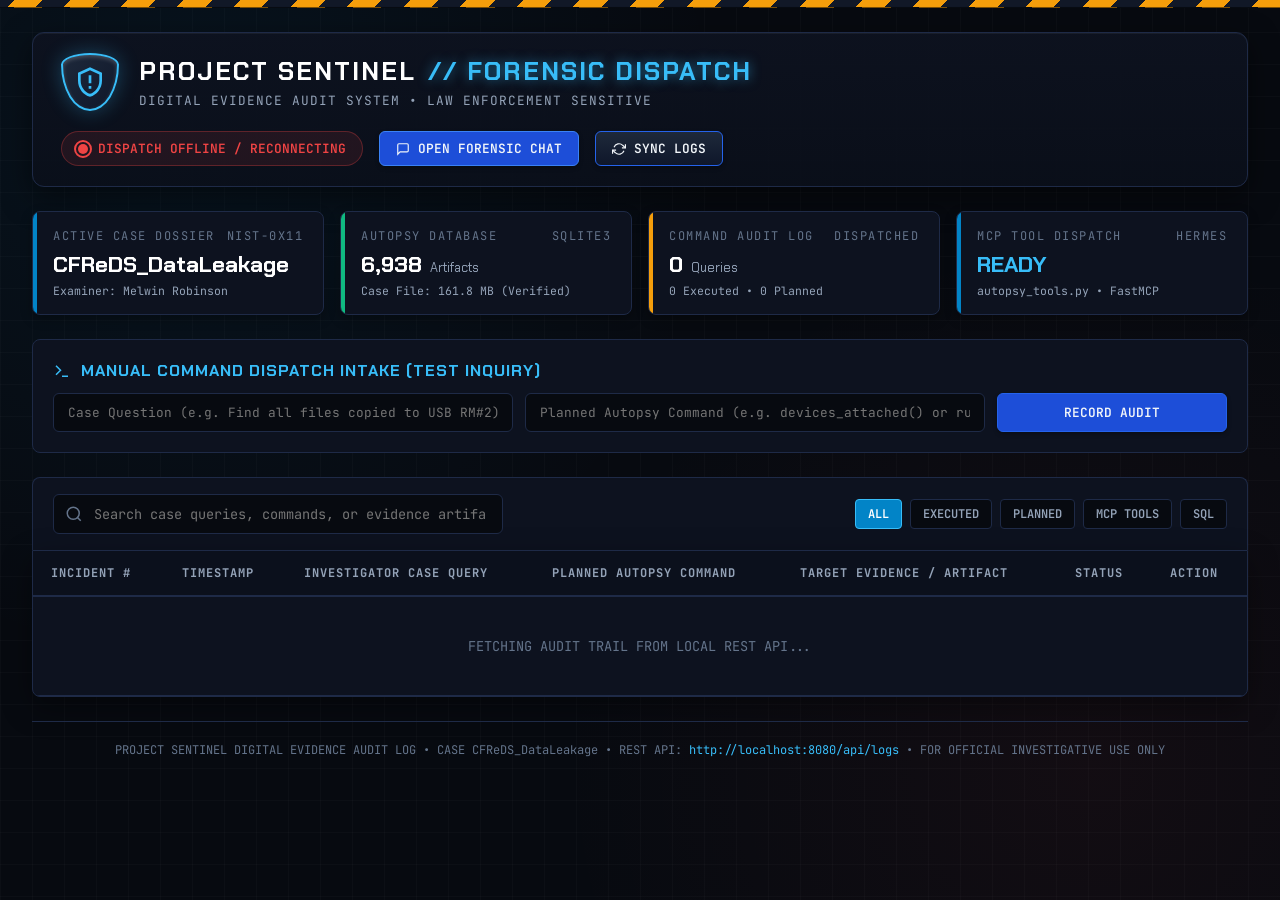
==== index.html @ d7992e3d "feat(ui): add threaded dispatch server with police audit dashboard and chat interface" ====
<!DOCTYPE html>
<html lang="en">
<head>
  <meta charset="UTF-8" />
  <meta name="viewport" content="width=device-width, initial-scale=1.0" />
  <title>PROJECT SENTINEL // POLICE FORENSIC AUDIT DISPATCH</title>
  <link rel="preconnect" href="https://fonts.googleapis.com">
  <link rel="preconnect" href="https://fonts.gstatic.com" crossorigin>
  <link href="https://fonts.googleapis.com/css2?family=Chakra+Petch:ital,wght@0,400;0,600;0,700;1,700&family=JetBrains+Mono:ital,wght@0,300;0,400;0,600;0,700;1,400&family=Inter:wght@300;400;500;600;700&display=swap" rel="stylesheet">
  <style>
    :root {
      --bg-dark: #070a10;
      --bg-panel: #0d121f;
      --bg-card: #12192b;
      --bg-card-hover: #19233c;
      --border-color: #1e2a47;
      --border-accent: #2563eb;
      --police-blue: #0284c7;
      --police-blue-light: #38bdf8;
      --caution-amber: #f59e0b;
      --caution-gold: #fbbf24;
      --alert-red: #ef4444;
      --evidence-green: #10b981;
      --text-main: #f1f5f9;
      --text-muted: #94a3b8;
      --text-dim: #64748b;
      --font-mono: 'JetBrains Mono', monospace;
      --font-heading: 'Chakra Petch', sans-serif;
      --font-body: 'Inter', sans-serif;
    }

    * {
      box-sizing: border-box;
      margin: 0;
      padding: 0;
    }

    body {
      background-color: var(--bg-dark);
      color: var(--text-main);
      font-family: var(--font-body);
      min-height: 100vh;
      overflow-x: hidden;
      background-image: 
        radial-gradient(circle at 15% 15%, rgba(2, 132, 199, 0.08) 0%, transparent 40%),
        radial-gradient(circle at 85% 85%, rgba(239, 68, 68, 0.05) 0%, transparent 40%),
        linear-gradient(rgba(255, 255, 255, 0.02) 1px, transparent 1px),
        linear-gradient(90deg, rgba(255, 255, 255, 0.02) 1px, transparent 1px);
      background-size: 100% 100%, 100% 100%, 32px 32px, 32px 32px;
    }

    /* Caution Tape Banner */
    .police-tape {
      background: repeating-linear-gradient(
        -45deg,
        #f59e0b,
        #f59e0b 20px,
        #111827 20px,
        #111827 40px
      );
      height: 8px;
      width: 100%;
      border-bottom: 1px solid rgba(0,0,0,0.5);
    }

    .container {
      max-width: 1600px;
      margin: 0 auto;
      padding: 24px 32px;
    }

    /* Top Police Header */
    header {
      background: linear-gradient(180deg, rgba(13, 18, 31, 0.95) 0%, rgba(10, 15, 26, 0.9) 100%);
      border: 1px solid var(--border-color);
      border-radius: 12px;
      padding: 20px 28px;
      margin-bottom: 24px;
      position: relative;
      box-shadow: 0 10px 30px rgba(0,0,0,0.5), inset 0 1px 0 rgba(255,255,255,0.05);
      display: flex;
      justify-content: space-between;
      align-items: center;
      flex-wrap: wrap;
      gap: 20px;
    }

    .badge-mark {
      display: flex;
      align-items: center;
      gap: 20px;
    }

    .shield-icon {
      width: 58px;
      height: 58px;
      background: linear-gradient(135deg, #1e293b, #0f172a);
      border: 2px solid var(--police-blue-light);
      border-radius: 50% 50% 50% 50% / 20% 20% 80% 80%;
      display: flex;
      align-items: center;
      justify-content: center;
      box-shadow: 0 0 20px rgba(56, 189, 248, 0.3), inset 0 2px 4px rgba(255,255,255,0.2);
    }

    .shield-icon svg {
      width: 32px;
      height: 32px;
      fill: var(--police-blue-light);
    }

    .department-info h1 {
      font-family: var(--font-heading);
      font-size: 1.6rem;
      font-weight: 700;
      letter-spacing: 2px;
      color: #fff;
      display: flex;
      align-items: center;
      gap: 12px;
    }

    .department-info h1 span.highlight {
      color: var(--police-blue-light);
      text-shadow: 0 0 12px rgba(56, 189, 248, 0.6);
    }

    .department-info p {
      font-family: var(--font-mono);
      font-size: 0.8rem;
      color: var(--text-muted);
      letter-spacing: 1px;
      margin-top: 4px;
    }

    .header-telemetry {
      display: flex;
      align-items: center;
      gap: 16px;
    }

    .live-status-pill {
      display: flex;
      align-items: center;
      gap: 10px;
      padding: 8px 16px;
      border-radius: 9999px;
      font-family: var(--font-mono);
      font-size: 0.8rem;
      font-weight: 600;
      background: rgba(16, 185, 129, 0.1);
      border: 1px solid rgba(16, 185, 129, 0.3);
      color: var(--evidence-green);
    }

    .live-status-pill.offline {
      background: rgba(239, 68, 68, 0.1);
      border-color: rgba(239, 68, 68, 0.3);
      color: var(--alert-red);
    }

    .radar-pulse {
      width: 10px;
      height: 10px;
      background-color: var(--evidence-green);
      border-radius: 50%;
      position: relative;
    }

    .radar-pulse::after {
      content: '';
      position: absolute;
      top: -4px;
      left: -4px;
      right: -4px;
      bottom: -4px;
      border-radius: 50%;
      border: 2px solid var(--evidence-green);
      animation: pulse-ring 1.8s cubic-bezier(0.215, 0.61, 0.355, 1) infinite;
    }

    .live-status-pill.offline .radar-pulse {
      background-color: var(--alert-red);
    }
    .live-status-pill.offline .radar-pulse::after {
      border-color: var(--alert-red);
    }

    @keyframes pulse-ring {
      0% { transform: scale(0.6); opacity: 1; }
      100% { transform: scale(2.2); opacity: 0; }
    }

    .btn-action {
      background: linear-gradient(180deg, #1e293b, #0f172a);
      border: 1px solid var(--border-accent);
      color: var(--text-main);
      padding: 8px 16px;
      border-radius: 6px;
      font-family: var(--font-mono);
      font-size: 0.8rem;
      font-weight: 600;
      cursor: pointer;
      display: inline-flex;
      align-items: center;
      gap: 8px;
      transition: all 0.2s ease;
      box-shadow: 0 2px 4px rgba(0,0,0,0.3);
    }

    .btn-action:hover {
      background: #1d4ed8;
      border-color: #3b82f6;
      color: #fff;
      box-shadow: 0 0 15px rgba(37, 99, 235, 0.5);
      transform: translateY(-1px);
    }

    /* Case Dossier HUD Cards */
    .dossier-grid {
      display: grid;
      grid-template-columns: repeat(auto-fit, minmax(240px, 1fr));
      gap: 16px;
      margin-bottom: 24px;
    }

    .dossier-card {
      background: var(--bg-panel);
      border: 1px solid var(--border-color);
      border-radius: 8px;
      padding: 16px 20px;
      position: relative;
      overflow: hidden;
      box-shadow: 0 4px 12px rgba(0,0,0,0.3);
      transition: border-color 0.2s;
    }

    .dossier-card:hover {
      border-color: var(--police-blue);
    }

    .dossier-card::before {
      content: '';
      position: absolute;
      top: 0;
      left: 0;
      width: 4px;
      height: 100%;
      background: var(--police-blue);
    }

    .dossier-card.warning::before {
      background: var(--caution-amber);
    }

    .dossier-card.success::before {
      background: var(--evidence-green);
    }

    .dossier-card.danger::before {
      background: var(--alert-red);
    }

    .card-label {
      font-family: var(--font-mono);
      font-size: 0.75rem;
      text-transform: uppercase;
      color: var(--text-dim);
      letter-spacing: 1.5px;
      margin-bottom: 6px;
      display: flex;
      justify-content: space-between;
    }

    .card-value {
      font-family: var(--font-heading);
      font-size: 1.4rem;
      font-weight: 700;
      color: #fff;
      display: flex;
      align-items: baseline;
      gap: 8px;
    }

    .card-subtext {
      font-family: var(--font-mono);
      font-size: 0.72rem;
      color: var(--text-muted);
      margin-top: 4px;
    }

    /* Table Toolbar */
    .table-controls {
      background: var(--bg-panel);
      border: 1px solid var(--border-color);
      border-bottom: none;
      border-radius: 8px 8px 0 0;
      padding: 16px 20px;
      display: flex;
      justify-content: space-between;
      align-items: center;
      flex-wrap: wrap;
      gap: 16px;
    }

    .search-box {
      position: relative;
      flex: 1;
      max-width: 450px;
    }

    .search-box input {
      width: 100%;
      background: var(--bg-dark);
      border: 1px solid var(--border-color);
      border-radius: 6px;
      padding: 10px 16px 10px 40px;
      color: #fff;
      font-family: var(--font-mono);
      font-size: 0.85rem;
      outline: none;
      transition: border-color 0.2s;
    }

    .search-box input:focus {
      border-color: var(--police-blue-light);
      box-shadow: 0 0 10px rgba(56, 189, 248, 0.25);
    }

    .search-box svg {
      position: absolute;
      left: 12px;
      top: 50%;
      transform: translateY(-50%);
      width: 18px;
      height: 18px;
      stroke: var(--text-dim);
    }

    .filter-pills {
      display: flex;
      gap: 8px;
      flex-wrap: wrap;
    }

    .filter-btn {
      background: var(--bg-dark);
      border: 1px solid var(--border-color);
      color: var(--text-muted);
      padding: 6px 12px;
      border-radius: 4px;
      font-family: var(--font-mono);
      font-size: 0.75rem;
      font-weight: 600;
      cursor: pointer;
      transition: all 0.2s;
    }

    .filter-btn:hover, .filter-btn.active {
      background: var(--police-blue);
      border-color: var(--police-blue-light);
      color: #fff;
    }

    /* Main Forensic Table */
    .table-container {
      background: var(--bg-panel);
      border: 1px solid var(--border-color);
      border-radius: 0 0 8px 8px;
      overflow-x: auto;
      box-shadow: 0 10px 30px rgba(0,0,0,0.4);
      margin-bottom: 24px;
    }

    table {
      width: 100%;
      border-collapse: collapse;
      text-align: left;
    }

    thead th {
      background: #0b101c;
      color: var(--text-muted);
      font-family: var(--font-mono);
      font-size: 0.75rem;
      letter-spacing: 1px;
      text-transform: uppercase;
      padding: 14px 18px;
      border-bottom: 2px solid var(--border-color);
      white-space: nowrap;
    }

    tbody tr {
      border-bottom: 1px solid var(--border-color);
      transition: background-color 0.15s ease;
    }

    tbody tr:hover {
      background-color: var(--bg-card-hover);
    }

    tbody td {
      padding: 14px 18px;
      font-size: 0.85rem;
      vertical-align: middle;
    }

    .incident-pill {
      font-family: var(--font-mono);
      font-size: 0.75rem;
      font-weight: 700;
      padding: 4px 8px;
      background: rgba(37, 99, 235, 0.15);
      border: 1px solid rgba(59, 130, 246, 0.3);
      border-radius: 4px;
      color: var(--police-blue-light);
      white-space: nowrap;
    }

    .timestamp-cell {
      font-family: var(--font-mono);
      font-size: 0.75rem;
      color: var(--text-dim);
      white-space: nowrap;
    }

    .query-cell {
      font-weight: 500;
      color: var(--text-main);
      max-width: 380px;
      line-height: 1.4;
    }

    .command-tag {
      font-family: var(--font-mono);
      font-size: 0.8rem;
      background: #05080e;
      border: 1px solid #1e293b;
      padding: 5px 10px;
      border-radius: 4px;
      color: #38bdf8;
      display: inline-block;
      max-width: 320px;
      overflow: hidden;
      text-overflow: ellipsis;
      white-space: nowrap;
    }

    .evidence-tag {
      font-family: var(--font-mono);
      font-size: 0.72rem;
      color: #cbd5e1;
      display: inline-flex;
      align-items: center;
      gap: 6px;
    }

    .evidence-tag::before {
      content: '📁';
      font-size: 0.7rem;
    }

    .status-badge {
      font-family: var(--font-mono);
      font-size: 0.72rem;
      font-weight: 700;
      padding: 4px 10px;
      border-radius: 9999px;
      display: inline-flex;
      align-items: center;
      gap: 6px;
      letter-spacing: 0.5px;
      white-space: nowrap;
    }

    .status-badge.executed {
      background: rgba(16, 185, 129, 0.15);
      border: 1px solid rgba(16, 185, 129, 0.4);
      color: #34d399;
    }

    .status-badge.planned {
      background: rgba(245, 158, 11, 0.15);
      border: 1px solid rgba(245, 158, 11, 0.4);
      color: var(--caution-gold);
    }

    .status-badge.flagged {
      background: rgba(239, 68, 68, 0.15);
      border: 1px solid rgba(239, 68, 68, 0.4);
      color: #f87171;
    }

    .status-dot {
      width: 6px;
      height: 6px;
      border-radius: 50%;
      background-color: currentColor;
    }

    /* Modal / Drawer */
    .modal-overlay {
      display: none;
      position: fixed;
      top: 0;
      left: 0;
      width: 100%;
      height: 100%;
      background: rgba(0, 0, 0, 0.85);
      backdrop-filter: blur(4px);
      z-index: 1000;
      align-items: center;
      justify-content: center;
      padding: 20px;
    }

    .modal-overlay.active {
      display: flex;
    }

    .modal-content {
      background: var(--bg-panel);
      border: 1px solid var(--border-color);
      border-radius: 12px;
      width: 100%;
      max-width: 800px;
      max-height: 90vh;
      overflow-y: auto;
      box-shadow: 0 25px 50px -12px rgba(0, 0, 0, 0.8), 0 0 25px rgba(2, 132, 199, 0.2);
      position: relative;
    }

    .modal-header {
      background: #090e1a;
      border-bottom: 1px solid var(--border-color);
      padding: 16px 24px;
      display: flex;
      justify-content: space-between;
      align-items: center;
    }

    .modal-header h2 {
      font-family: var(--font-heading);
      font-size: 1.2rem;
      letter-spacing: 1px;
      color: #fff;
    }

    .modal-close {
      background: none;
      border: none;
      color: var(--text-dim);
      font-size: 1.5rem;
      cursor: pointer;
      line-height: 1;
    }

    .modal-close:hover {
      color: #fff;
    }

    .modal-body {
      padding: 24px;
      display: flex;
      flex-direction: column;
      gap: 16px;
    }

    .dossier-field {
      display: flex;
      flex-direction: column;
      gap: 6px;
    }

    .dossier-field label {
      font-family: var(--font-mono);
      font-size: 0.72rem;
      text-transform: uppercase;
      color: var(--text-dim);
      letter-spacing: 1px;
    }

    .dossier-field .value-box {
      background: var(--bg-dark);
      border: 1px solid var(--border-color);
      border-radius: 6px;
      padding: 12px 14px;
      font-size: 0.88rem;
      color: var(--text-main);
    }

    pre.code-block {
      background: #05070d;
      border: 1px solid #1e293b;
      border-radius: 6px;
      padding: 14px;
      font-family: var(--font-mono);
      font-size: 0.8rem;
      color: #38bdf8;
      overflow-x: auto;
      white-space: pre-wrap;
    }

    /* Dispatch Terminal Card */
    .dispatch-box {
      background: var(--bg-panel);
      border: 1px solid var(--border-color);
      border-radius: 8px;
      padding: 20px;
      margin-bottom: 24px;
    }

    .dispatch-box h3 {
      font-family: var(--font-heading);
      font-size: 1rem;
      letter-spacing: 1px;
      margin-bottom: 12px;
      color: var(--police-blue-light);
      display: flex;
      align-items: center;
      gap: 10px;
    }

    .dispatch-form {
      display: grid;
      grid-template-columns: 2fr 2fr 1fr;
      gap: 12px;
    }

    .dispatch-form input, .dispatch-form select {
      background: var(--bg-dark);
      border: 1px solid var(--border-color);
      border-radius: 6px;
      padding: 10px 14px;
      color: #fff;
      font-family: var(--font-mono);
      font-size: 0.8rem;
      outline: none;
    }

    .dispatch-form input:focus {
      border-color: var(--police-blue-light);
    }

    /* Footer Police Seal */
    footer {
      border-top: 1px solid var(--border-color);
      padding: 20px 0;
      text-align: center;
      font-family: var(--font-mono);
      font-size: 0.75rem;
      color: var(--text-dim);
    }
  </style>
</head>
<body>
  <div class="police-tape"></div>

  <div class="container">
    <!-- Top Police Header -->
    <header>
      <div class="badge-mark">
        <div class="shield-icon">
          <svg viewBox="0 0 24 24">
            <path d="M12 1L3 5v6c0 5.55 3.84 10.74 9 12 5.16-1.26 9-6.45 9-12V5l-9-4zm0 2.18l7 3.12v4.7c0 4.54-3.14 8.79-7 9.88-3.86-1.09-7-5.34-7-9.88V6.3l7-3.12zM11 7v6h2V7h-2zm0 8v2h2v-2h-2z"/>
          </svg>
        </div>
        <div class="department-info">
          <h1>PROJECT SENTINEL <span class="highlight">// FORENSIC DISPATCH</span></h1>
          <p>DIGITAL EVIDENCE AUDIT SYSTEM &bull; LAW ENFORCEMENT SENSITIVE</p>
        </div>
      </div>

      <div class="header-telemetry">
        <div id="live-indicator" class="live-status-pill">
          <div class="radar-pulse"></div>
          <span id="connection-status">DISPATCH ACTIVE :8080</span>
        </div>
        <a href="/chat.html" class="btn-action" style="text-decoration:none; background:#1d4ed8; border-color:#3b82f6;">
          <svg width="14" height="14" viewBox="0 0 24 24" fill="none" stroke="currentColor" stroke-width="2">
            <path d="M21 15a2 2 0 0 1-2 2H7l-4 4V5a2 2 0 0 1 2-2h14a2 2 0 0 1 2 2z"/>
          </svg>
          OPEN FORENSIC CHAT
        </a>
        <button class="btn-action" onclick="fetchLogsAndStats()">
          <svg width="14" height="14" viewBox="0 0 24 24" fill="none" stroke="currentColor" stroke-width="2">
            <path d="M23 4v6h-6M1 20v-6h6"/>
            <path d="M3.51 9a9 9 0 0 1 14.85-3.36L23 10M1 14l4.64 4.36A9 9 0 0 0 20.49 15"/>
          </svg>
          SYNC LOGS
        </button>
      </div>
    </header>

    <!-- Case Dossier HUD Cards -->
    <div class="dossier-grid">
      <div class="dossier-card">
        <div class="card-label">ACTIVE CASE DOSSIER <span>NIST-0x11</span></div>
        <div class="card-value" id="hud-case">CFReDS_DataLeakage</div>
        <div class="card-subtext">Examiner: Melwin Robinson</div>
      </div>

      <div class="dossier-card success">
        <div class="card-label">AUTOPSY DATABASE <span>SQLITE3</span></div>
        <div class="card-value" id="hud-artifacts">6,938 <span style="font-size:0.8rem; font-weight:normal; color:#94a3b8;">Artifacts</span></div>
        <div class="card-subtext" id="hud-dbsize">Case File: 161.8 MB (Verified)</div>
      </div>

      <div class="dossier-card warning">
        <div class="card-label">COMMAND AUDIT LOG <span>DISPATCHED</span></div>
        <div class="card-value" id="hud-total-logs">0 <span style="font-size:0.8rem; font-weight:normal; color:#94a3b8;">Queries</span></div>
        <div class="card-subtext" id="hud-executed">0 Executed &bull; 0 Planned</div>
      </div>

      <div class="dossier-card">
        <div class="card-label">MCP TOOL DISPATCH <span>HERMES</span></div>
        <div class="card-value" style="color:var(--police-blue-light);">READY</div>
        <div class="card-subtext">autopsy_tools.py &bull; FastMCP</div>
      </div>
    </div>

    <!-- Quick Dispatch Terminal (Log New Case Inquiry) -->
    <div class="dispatch-box">
      <h3>
        <svg width="18" height="18" viewBox="0 0 24 24" fill="none" stroke="currentColor" stroke-width="2">
          <polyline points="4 17 10 11 4 5"/>
          <line x1="12" y1="19" x2="20" y2="19"/>
        </svg>
        MANUAL COMMAND DISPATCH INTAKE (TEST INQUIRY)
      </h3>
      <form class="dispatch-form" id="dispatch-form" onsubmit="handleManualDispatch(event)">
        <input type="text" id="input-query" placeholder="Case Question (e.g. Find all files copied to USB RM#2)" required />
        <input type="text" id="input-command" placeholder="Planned Autopsy Command (e.g. devices_attached() or run_sql(...))" required />
        <button type="submit" class="btn-action" style="justify-content:center; background:#1d4ed8;">
          RECORD AUDIT
        </button>
      </form>
    </div>

    <!-- Main Evidence Table Toolbar -->
    <div class="table-controls">
      <div class="search-box">
        <svg viewBox="0 0 24 24" fill="none" stroke-width="2">
          <circle cx="11" cy="11" r="8"></circle>
          <line x1="21" y1="21" x2="16.65" y2="16.65"></line>
        </svg>
        <input type="text" id="table-search" placeholder="Search case queries, commands, or evidence artifacts..." oninput="filterLogs()" />
      </div>

      <div class="filter-pills">
        <button class="filter-btn active" onclick="setFilter('ALL', this)">ALL</button>
        <button class="filter-btn" onclick="setFilter('EXECUTED', this)">EXECUTED</button>
        <button class="filter-btn" onclick="setFilter('PLANNED', this)">PLANNED</button>
        <button class="filter-btn" onclick="setFilter('MCP_TOOL_CALL', this)">MCP TOOLS</button>
        <button class="filter-btn" onclick="setFilter('SQL', this)">SQL</button>
      </div>
    </div>

    <!-- Main Evidence Table -->
    <div class="table-container">
      <table>
        <thead>
          <tr>
            <th>INCIDENT #</th>
            <th>TIMESTAMP</th>
            <th>INVESTIGATOR CASE QUERY</th>
            <th>PLANNED AUTOPSY COMMAND</th>
            <th>TARGET EVIDENCE / ARTIFACT</th>
            <th>STATUS</th>
            <th>ACTION</th>
          </tr>
        </thead>
        <tbody id="logs-table-body">
          <tr>
            <td colspan="7" style="text-align:center; padding: 40px; color: var(--text-dim); font-family: var(--font-mono);">
              FETCHING AUDIT TRAIL FROM LOCAL REST API...
            </td>
          </tr>
        </tbody>
      </table>
    </div>

    <!-- Police Footer -->
    <footer>
      PROJECT SENTINEL DIGITAL EVIDENCE AUDIT LOG &bull; CASE CFReDS_DataLeakage &bull; REST API: <span style="color:var(--police-blue-light);">http://localhost:8080/api/logs</span> &bull; FOR OFFICIAL INVESTIGATIVE USE ONLY
    </footer>
  </div>

  <!-- Evidence Dossier Modal -->
  <div class="modal-overlay" id="dossier-modal" onclick="closeModalOnOverlay(event)">
    <div class="modal-content">
      <div class="modal-header">
        <h2>INCIDENT EVIDENCE DOSSIER <span id="modal-incident-id" style="color:var(--police-blue-light);"></span></h2>
        <button class="modal-close" onclick="closeModal()">&times;</button>
      </div>
      <div class="modal-body">
        <div class="dossier-field">
          <label>Investigator Case Query</label>
          <div class="value-box" id="modal-query" style="font-weight:600;"></div>
        </div>

        <div class="dossier-field">
          <label>Planned Autopsy Execution Command</label>
          <pre class="code-block" id="modal-command"></pre>
        </div>

        <div style="display:grid; grid-template-columns: 1fr 1fr; gap:12px;">
          <div class="dossier-field">
            <label>Execution Status</label>
            <div class="value-box" id="modal-status"></div>
          </div>
          <div class="dossier-field">
            <label>Target Artifact / Table</label>
            <div class="value-box" id="modal-target"></div>
          </div>
        </div>

        <div class="dossier-field">
          <label>Command Parameters & Scope</label>
          <pre class="code-block" id="modal-params" style="color:#94a3b8;"></pre>
        </div>

        <div class="dossier-field">
          <label>Forensic Evidence Summary / Results</label>
          <div class="value-box" id="modal-summary" style="background:#090d16; border-color:var(--border-accent);"></div>
        </div>
      </div>
    </div>
  </div>

  <script>
    const API_BASE = (window.location.protocol === 'http:' || window.location.protocol === 'https:')
      ? window.location.origin
      : 'http://localhost:8080';
    let allLogs = [];
    let currentFilter = 'ALL';

    async function fetchLogsAndStats() {
      try {
        const [logsRes, statsRes, caseRes] = await Promise.all([
          fetch(API_BASE + '/api/logs'),
          fetch(API_BASE + '/api/stats').catch(function() { return null; }),
          fetch(API_BASE + '/api/case-info').catch(function() { return null; })
        ]);

        if (!logsRes.ok) throw new Error('API status: ' + logsRes.status);
        allLogs = await logsRes.json();
        
        renderLogsTable();
        updateStatus(true);

        if (statsRes && statsRes.ok) {
          const stats = await statsRes.json();
          document.getElementById('hud-total-logs').innerHTML = stats.total_logs + ' <span style="font-size:0.8rem; font-weight:normal; color:#94a3b8;">Queries</span>';
          document.getElementById('hud-executed').innerText = stats.executed + ' Executed • ' + stats.planned + ' Planned';
        }

        if (caseRes && caseRes.ok) {
          const caseInfo = await caseRes.json();
          if (caseInfo.total_artifacts) {
            document.getElementById('hud-artifacts').innerHTML = caseInfo.total_artifacts.toLocaleString() + ' <span style="font-size:0.8rem; font-weight:normal; color:#94a3b8;">Artifacts</span>';
          }
          if (caseInfo.db_size_mb) {
            document.getElementById('hud-dbsize').innerText = 'Case File: ' + caseInfo.db_size_mb + ' MB (Verified)';
          }
        }
      } catch (err) {
        console.warn('REST API sync error:', err);
        updateStatus(false);
      }
    }

    function updateStatus(isOnline) {
      const pill = document.getElementById('live-indicator');
      const text = document.getElementById('connection-status');
      if (isOnline) {
        pill.classList.remove('offline');
        text.innerText = 'DISPATCH ACTIVE :8080';
      } else {
        pill.classList.add('offline');
        text.innerText = 'DISPATCH OFFLINE / RECONNECTING';
      }
    }

    function renderLogsTable() {
      const tbody = document.getElementById('logs-table-body');
      const search = (document.getElementById('table-search').value || '').toLowerCase();

      const filtered = allLogs.filter(function(item) {
        if (currentFilter === 'EXECUTED' && item.execution_status !== 'EXECUTED') return false;
        if (currentFilter === 'PLANNED' && item.execution_status !== 'PLANNED') return false;
        if (currentFilter === 'MCP_TOOL_CALL' && item.command_type !== 'MCP_TOOL_CALL') return false;
        if (currentFilter === 'SQL' && !item.planned_command.toLowerCase().includes('sql')) return false;

        if (search) {
          const hay = (item.incident_id + ' ' + item.investigator_query + ' ' + item.planned_command + ' ' + (item.target_evidence || '') + ' ' + (item.result_summary || '')).toLowerCase();
          return hay.includes(search);
        }
        return true;
      });

      if (filtered.length === 0) {
        tbody.innerHTML = '<tr><td colspan="7" style="text-align:center; padding: 40px; color: var(--text-dim); font-family: var(--font-mono);">NO INVESTIGATION RECORDS FOUND MATCHING FILTER</td></tr>';
        return;
      }

      let html = '';
      for (let i = 0; i < filtered.length; i++) {
        const item = filtered[i];
        const isExecuted = item.execution_status === 'EXECUTED';
        const isPlanned = item.execution_status === 'PLANNED';
        const badgeClass = isExecuted ? 'executed' : (isPlanned ? 'planned' : 'flagged');

        html += '<tr>' +
          '<td><span class="incident-pill">' + escapeHtml(item.incident_id) + '</span></td>' +
          '<td class="timestamp-cell">' + escapeHtml(item.timestamp) + '</td>' +
          '<td class="query-cell">' + escapeHtml(item.investigator_query) + '</td>' +
          '<td><code class="command-tag" title="' + escapeHtml(item.planned_command) + '">' + escapeHtml(item.planned_command) + '</code></td>' +
          '<td><span class="evidence-tag">' + escapeHtml(item.target_evidence || 'autopsy.db') + '</span></td>' +
          '<td><span class="status-badge ' + badgeClass + '"><span class="status-dot"></span>' + escapeHtml(item.execution_status) + '</span></td>' +
          '<td><button class="btn-action" style="padding:4px 10px; font-size:0.75rem;" onclick="openDossier(' + i + ')">DOSSIER</button></td>' +
        '</tr>';
      }
      tbody.innerHTML = html;
      window._lastFilteredLogs = filtered;
    }

    function setFilter(filter, el) {
      currentFilter = filter;
      document.querySelectorAll('.filter-btn').forEach(function(btn) { btn.classList.remove('active'); });
      el.classList.add('active');
      renderLogsTable();
    }

    function filterLogs() {
      renderLogsTable();
    }

    async function handleManualDispatch(e) {
      e.preventDefault();
      const query = document.getElementById('input-query').value.trim();
      const command = document.getElementById('input-command').value.trim();
      if (!query || !command) return;

      try {
        const res = await fetch(API_BASE + '/api/logs', {
          method: 'POST',
          headers: { 'Content-Type': 'application/json' },
          body: JSON.stringify({
            query: query,
            planned_command: command,
            command_type: command.toLowerCase().includes('sql') ? 'AUTOSPY_SQL_QUERY' : 'MCP_TOOL_CALL',
            target_evidence: 'Manual Dispatch via UI',
            status: 'PLANNED',
            result_summary: 'Registered in police forensic dispatch queue.'
          })
        });
        if (res.ok) {
          document.getElementById('input-query').value = '';
          document.getElementById('input-command').value = '';
          await fetchLogsAndStats();
        }
      } catch (err) {
        alert('Error dispatching to REST API: ' + err.message);
      }
    }

    function openDossier(index) {
      const item = (window._lastFilteredLogs && window._lastFilteredLogs[index]) || allLogs[index];
      if (!item) return;

      document.getElementById('modal-incident-id').innerText = '[' + item.incident_id + ']';
      document.getElementById('modal-query').innerText = item.investigator_query;
      document.getElementById('modal-command').innerText = item.planned_command;
      document.getElementById('modal-status').innerText = item.execution_status + ' (Type: ' + item.command_type + ')';
      document.getElementById('modal-target').innerText = item.target_evidence || 'CFReDS_DataLeakage/autopsy.db';
      
      let paramsFormatted = item.parameters || '{}';
      try {
        const parsed = typeof item.parameters === 'string' ? JSON.parse(item.parameters) : item.parameters;
        paramsFormatted = JSON.stringify(parsed, null, 2);
      } catch (_) {}
      document.getElementById('modal-params').innerText = paramsFormatted;
      document.getElementById('modal-summary').innerText = item.result_summary || 'Evidence analysis recorded in case archive.';

      document.getElementById('dossier-modal').classList.add('active');
    }

    function closeModal() {
      document.getElementById('dossier-modal').classList.remove('active');
    }

    function closeModalOnOverlay(e) {
      if (e.target.id === 'dossier-modal') closeModal();
    }

    function escapeHtml(str) {
      if (!str) return '';
      return String(str)
        .replace(/&/g, '&amp;')
        .replace(/</g, '&lt;')
        .replace(/>/g, '&gt;')
        .replace(/"/g, '&quot;')
        .replace(/'/g, '&#039;');
    }

    fetchLogsAndStats();
    setInterval(fetchLogsAndStats, 3000);
  </script>
</body>
</html>
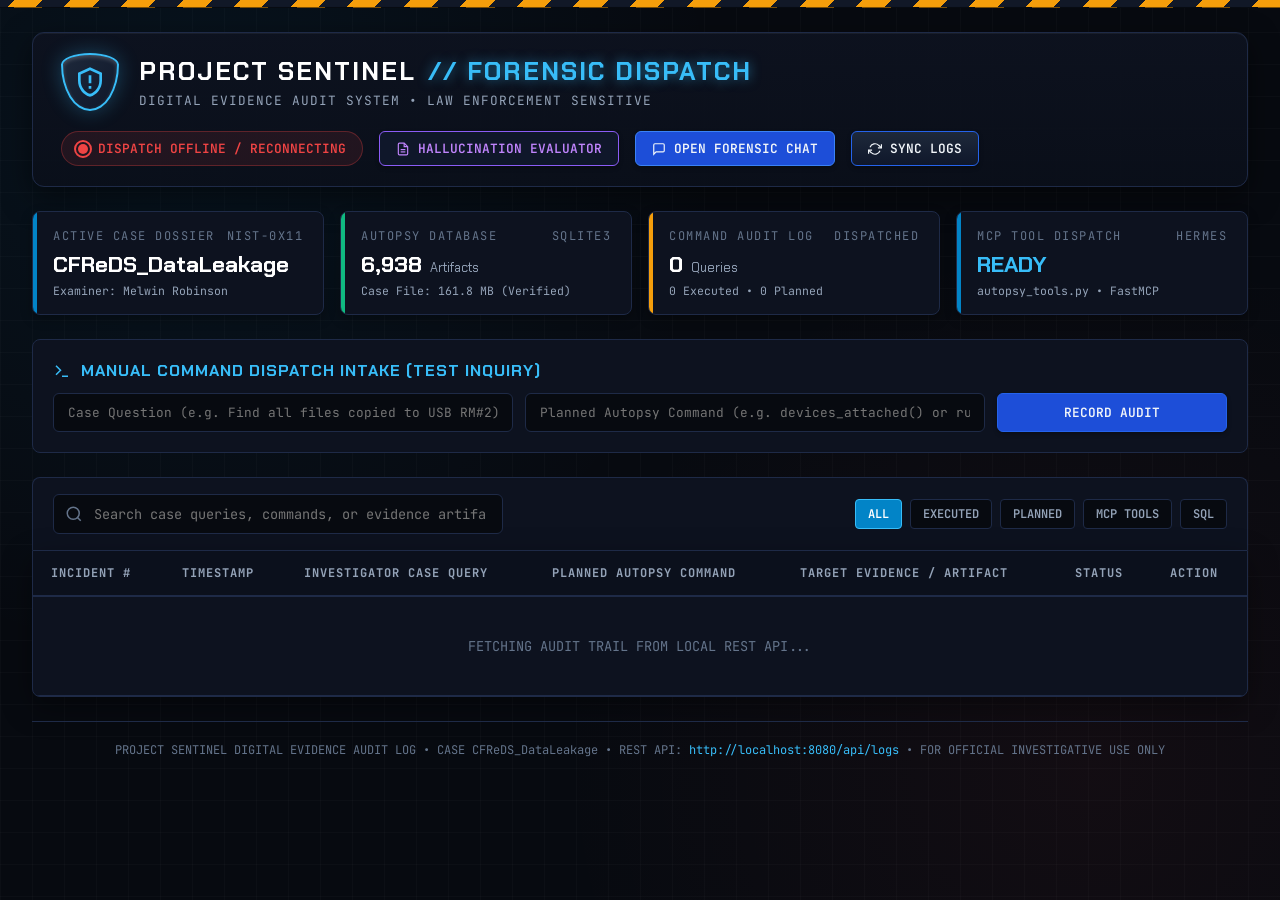
==== commit 4e775dfc: "Add hallucination evaluation module" ====
--- a/index.html
+++ b/index.html
@@ -676,6 +676,15 @@
           <div class="radar-pulse"></div>
           <span id="connection-status">DISPATCH ACTIVE :8080</span>
         </div>
+        <a href="/evaluation.html" class="btn-action" style="text-decoration:none; background:#0f172a; border-color:#8b5cf6; color:#c084fc;">
+          <svg width="14" height="14" viewBox="0 0 24 24" fill="none" stroke="currentColor" stroke-width="2">
+            <path d="M14 2H6a2 2 0 0 0-2 2v16a2 2 0 0 0 2 2h12a2 2 0 0 0 2-2V8z"/>
+            <polyline points="14 2 14 8 20 8"/>
+            <line x1="16" y1="13" x2="8" y2="13"/>
+            <line x1="16" y1="17" x2="8" y2="17"/>
+          </svg>
+          HALLUCINATION EVALUATOR
+        </a>
         <a href="/chat.html" class="btn-action" style="text-decoration:none; background:#1d4ed8; border-color:#3b82f6;">
           <svg width="14" height="14" viewBox="0 0 24 24" fill="none" stroke="currentColor" stroke-width="2">
             <path d="M21 15a2 2 0 0 1-2 2H7l-4 4V5a2 2 0 0 1 2-2h14a2 2 0 0 1 2 2z"/>
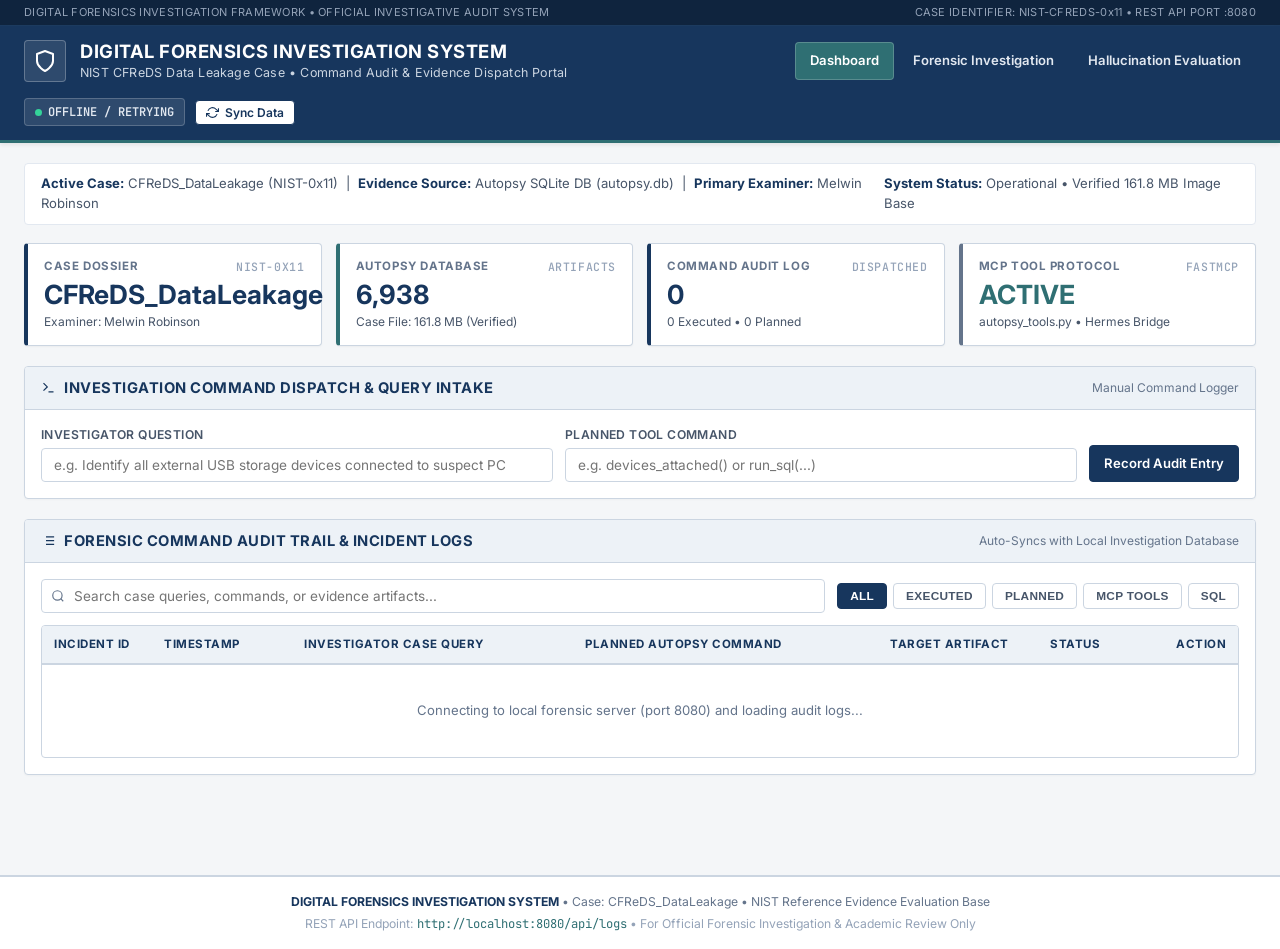
==== commit 0b413d62: "changed ui" ====
--- a/index.html
+++ b/index.html
@@ -3,804 +3,362 @@
 <head>
   <meta charset="UTF-8" />
   <meta name="viewport" content="width=device-width, initial-scale=1.0" />
-  <title>PROJECT SENTINEL // POLICE FORENSIC AUDIT DISPATCH</title>
-  <link rel="preconnect" href="https://fonts.googleapis.com">
-  <link rel="preconnect" href="https://fonts.gstatic.com" crossorigin>
-  <link href="https://fonts.googleapis.com/css2?family=Chakra+Petch:ital,wght@0,400;0,600;0,700;1,700&family=JetBrains+Mono:ital,wght@0,300;0,400;0,600;0,700;1,400&family=Inter:wght@300;400;500;600;700&display=swap" rel="stylesheet">
+  <title>Digital Forensics Investigation System — Case Audit & Dispatch Dashboard</title>
+  <link rel="stylesheet" href="/portal.css" />
   <style>
-    :root {
-      --bg-dark: #070a10;
-      --bg-panel: #0d121f;
-      --bg-card: #12192b;
-      --bg-card-hover: #19233c;
-      --border-color: #1e2a47;
-      --border-accent: #2563eb;
-      --police-blue: #0284c7;
-      --police-blue-light: #38bdf8;
-      --caution-amber: #f59e0b;
-      --caution-gold: #fbbf24;
-      --alert-red: #ef4444;
-      --evidence-green: #10b981;
-      --text-main: #f1f5f9;
-      --text-muted: #94a3b8;
-      --text-dim: #64748b;
-      --font-mono: 'JetBrains Mono', monospace;
-      --font-heading: 'Chakra Petch', sans-serif;
-      --font-body: 'Inter', sans-serif;
-    }
-
-    * {
-      box-sizing: border-box;
-      margin: 0;
-      padding: 0;
-    }
-
-    body {
-      background-color: var(--bg-dark);
-      color: var(--text-main);
-      font-family: var(--font-body);
-      min-height: 100vh;
-      overflow-x: hidden;
-      background-image: 
-        radial-gradient(circle at 15% 15%, rgba(2, 132, 199, 0.08) 0%, transparent 40%),
-        radial-gradient(circle at 85% 85%, rgba(239, 68, 68, 0.05) 0%, transparent 40%),
-        linear-gradient(rgba(255, 255, 255, 0.02) 1px, transparent 1px),
-        linear-gradient(90deg, rgba(255, 255, 255, 0.02) 1px, transparent 1px);
-      background-size: 100% 100%, 100% 100%, 32px 32px, 32px 32px;
-    }
-
-    /* Caution Tape Banner */
-    .police-tape {
-      background: repeating-linear-gradient(
-        -45deg,
-        #f59e0b,
-        #f59e0b 20px,
-        #111827 20px,
-        #111827 40px
-      );
-      height: 8px;
+    /* Page Specific Component Styles */
+    .filter-group {
+      display: flex;
+      align-items: center;
+      gap: 6px;
+      flex-wrap: wrap;
+    }
+
+    .filter-btn {
+      background: var(--bg-surface);
+      border: 1px solid var(--border-color);
+      color: var(--text-secondary);
+      font-size: 0.74rem;
+      font-weight: 600;
+      padding: 5px 12px;
+      border-radius: 4px;
+      cursor: pointer;
+      text-transform: uppercase;
+      letter-spacing: 0.3px;
+      transition: all 0.15s ease;
+    }
+
+    .filter-btn:hover {
+      background: var(--bg-subtle);
+      color: var(--primary);
+    }
+
+    .filter-btn.active {
+      background: var(--primary);
+      color: #ffffff;
+      border-color: var(--primary);
+    }
+
+    .search-input-wrap {
+      position: relative;
+      flex: 1;
+      min-width: 260px;
+    }
+
+    .search-input-wrap input {
       width: 100%;
-      border-bottom: 1px solid rgba(0,0,0,0.5);
-    }
-
-    .container {
-      max-width: 1600px;
-      margin: 0 auto;
-      padding: 24px 32px;
-    }
-
-    /* Top Police Header */
-    header {
-      background: linear-gradient(180deg, rgba(13, 18, 31, 0.95) 0%, rgba(10, 15, 26, 0.9) 100%);
-      border: 1px solid var(--border-color);
-      border-radius: 12px;
-      padding: 20px 28px;
-      margin-bottom: 24px;
-      position: relative;
-      box-shadow: 0 10px 30px rgba(0,0,0,0.5), inset 0 1px 0 rgba(255,255,255,0.05);
+      padding-left: 32px;
+    }
+
+    .search-input-wrap svg {
+      position: absolute;
+      left: 10px;
+      top: 50%;
+      transform: translateY(-50%);
+      width: 14px;
+      height: 14px;
+      stroke: var(--text-muted);
+    }
+
+    .table-toolbar {
       display: flex;
       justify-content: space-between;
       align-items: center;
       flex-wrap: wrap;
-      gap: 20px;
-    }
-
-    .badge-mark {
-      display: flex;
-      align-items: center;
-      gap: 20px;
-    }
-
-    .shield-icon {
-      width: 58px;
-      height: 58px;
-      background: linear-gradient(135deg, #1e293b, #0f172a);
-      border: 2px solid var(--police-blue-light);
-      border-radius: 50% 50% 50% 50% / 20% 20% 80% 80%;
-      display: flex;
-      align-items: center;
-      justify-content: center;
-      box-shadow: 0 0 20px rgba(56, 189, 248, 0.3), inset 0 2px 4px rgba(255,255,255,0.2);
-    }
-
-    .shield-icon svg {
-      width: 32px;
-      height: 32px;
-      fill: var(--police-blue-light);
-    }
-
-    .department-info h1 {
-      font-family: var(--font-heading);
-      font-size: 1.6rem;
-      font-weight: 700;
-      letter-spacing: 2px;
-      color: #fff;
-      display: flex;
-      align-items: center;
       gap: 12px;
-    }
-
-    .department-info h1 span.highlight {
-      color: var(--police-blue-light);
-      text-shadow: 0 0 12px rgba(56, 189, 248, 0.6);
-    }
-
-    .department-info p {
-      font-family: var(--font-mono);
-      font-size: 0.8rem;
-      color: var(--text-muted);
-      letter-spacing: 1px;
-      margin-top: 4px;
-    }
-
-    .header-telemetry {
-      display: flex;
-      align-items: center;
-      gap: 16px;
-    }
-
-    .live-status-pill {
-      display: flex;
-      align-items: center;
-      gap: 10px;
-      padding: 8px 16px;
-      border-radius: 9999px;
-      font-family: var(--font-mono);
-      font-size: 0.8rem;
-      font-weight: 600;
-      background: rgba(16, 185, 129, 0.1);
-      border: 1px solid rgba(16, 185, 129, 0.3);
-      color: var(--evidence-green);
-    }
-
-    .live-status-pill.offline {
-      background: rgba(239, 68, 68, 0.1);
-      border-color: rgba(239, 68, 68, 0.3);
-      color: var(--alert-red);
-    }
-
-    .radar-pulse {
-      width: 10px;
-      height: 10px;
-      background-color: var(--evidence-green);
-      border-radius: 50%;
-      position: relative;
-    }
-
-    .radar-pulse::after {
-      content: '';
-      position: absolute;
-      top: -4px;
-      left: -4px;
-      right: -4px;
-      bottom: -4px;
-      border-radius: 50%;
-      border: 2px solid var(--evidence-green);
-      animation: pulse-ring 1.8s cubic-bezier(0.215, 0.61, 0.355, 1) infinite;
-    }
-
-    .live-status-pill.offline .radar-pulse {
-      background-color: var(--alert-red);
-    }
-    .live-status-pill.offline .radar-pulse::after {
-      border-color: var(--alert-red);
-    }
-
-    @keyframes pulse-ring {
-      0% { transform: scale(0.6); opacity: 1; }
-      100% { transform: scale(2.2); opacity: 0; }
-    }
-
-    .btn-action {
-      background: linear-gradient(180deg, #1e293b, #0f172a);
-      border: 1px solid var(--border-accent);
-      color: var(--text-main);
-      padding: 8px 16px;
-      border-radius: 6px;
-      font-family: var(--font-mono);
-      font-size: 0.8rem;
-      font-weight: 600;
-      cursor: pointer;
-      display: inline-flex;
-      align-items: center;
-      gap: 8px;
-      transition: all 0.2s ease;
-      box-shadow: 0 2px 4px rgba(0,0,0,0.3);
-    }
-
-    .btn-action:hover {
-      background: #1d4ed8;
-      border-color: #3b82f6;
-      color: #fff;
-      box-shadow: 0 0 15px rgba(37, 99, 235, 0.5);
-      transform: translateY(-1px);
-    }
-
-    /* Case Dossier HUD Cards */
-    .dossier-grid {
-      display: grid;
-      grid-template-columns: repeat(auto-fit, minmax(240px, 1fr));
-      gap: 16px;
-      margin-bottom: 24px;
-    }
-
-    .dossier-card {
-      background: var(--bg-panel);
-      border: 1px solid var(--border-color);
-      border-radius: 8px;
-      padding: 16px 20px;
-      position: relative;
-      overflow: hidden;
-      box-shadow: 0 4px 12px rgba(0,0,0,0.3);
-      transition: border-color 0.2s;
-    }
-
-    .dossier-card:hover {
-      border-color: var(--police-blue);
-    }
-
-    .dossier-card::before {
-      content: '';
-      position: absolute;
-      top: 0;
-      left: 0;
-      width: 4px;
-      height: 100%;
-      background: var(--police-blue);
-    }
-
-    .dossier-card.warning::before {
-      background: var(--caution-amber);
-    }
-
-    .dossier-card.success::before {
-      background: var(--evidence-green);
-    }
-
-    .dossier-card.danger::before {
-      background: var(--alert-red);
-    }
-
-    .card-label {
-      font-family: var(--font-mono);
-      font-size: 0.75rem;
-      text-transform: uppercase;
-      color: var(--text-dim);
-      letter-spacing: 1.5px;
-      margin-bottom: 6px;
-      display: flex;
-      justify-content: space-between;
-    }
-
-    .card-value {
-      font-family: var(--font-heading);
-      font-size: 1.4rem;
-      font-weight: 700;
-      color: #fff;
-      display: flex;
-      align-items: baseline;
-      gap: 8px;
-    }
-
-    .card-subtext {
-      font-family: var(--font-mono);
-      font-size: 0.72rem;
-      color: var(--text-muted);
-      margin-top: 4px;
-    }
-
-    /* Table Toolbar */
-    .table-controls {
-      background: var(--bg-panel);
-      border: 1px solid var(--border-color);
-      border-bottom: none;
-      border-radius: 8px 8px 0 0;
-      padding: 16px 20px;
-      display: flex;
-      justify-content: space-between;
-      align-items: center;
-      flex-wrap: wrap;
-      gap: 16px;
-    }
-
-    .search-box {
-      position: relative;
-      flex: 1;
-      max-width: 450px;
-    }
-
-    .search-box input {
-      width: 100%;
-      background: var(--bg-dark);
-      border: 1px solid var(--border-color);
-      border-radius: 6px;
-      padding: 10px 16px 10px 40px;
-      color: #fff;
-      font-family: var(--font-mono);
-      font-size: 0.85rem;
-      outline: none;
-      transition: border-color 0.2s;
-    }
-
-    .search-box input:focus {
-      border-color: var(--police-blue-light);
-      box-shadow: 0 0 10px rgba(56, 189, 248, 0.25);
-    }
-
-    .search-box svg {
-      position: absolute;
-      left: 12px;
-      top: 50%;
-      transform: translateY(-50%);
-      width: 18px;
-      height: 18px;
-      stroke: var(--text-dim);
-    }
-
-    .filter-pills {
-      display: flex;
-      gap: 8px;
-      flex-wrap: wrap;
-    }
-
-    .filter-btn {
-      background: var(--bg-dark);
-      border: 1px solid var(--border-color);
-      color: var(--text-muted);
-      padding: 6px 12px;
-      border-radius: 4px;
+      margin-bottom: 12px;
+    }
+
+    .incident-id-pill {
       font-family: var(--font-mono);
       font-size: 0.75rem;
       font-weight: 600;
-      cursor: pointer;
-      transition: all 0.2s;
-    }
-
-    .filter-btn:hover, .filter-btn.active {
-      background: var(--police-blue);
-      border-color: var(--police-blue-light);
-      color: #fff;
-    }
-
-    /* Main Forensic Table */
-    .table-container {
-      background: var(--bg-panel);
-      border: 1px solid var(--border-color);
-      border-radius: 0 0 8px 8px;
-      overflow-x: auto;
-      box-shadow: 0 10px 30px rgba(0,0,0,0.4);
-      margin-bottom: 24px;
-    }
-
-    table {
-      width: 100%;
-      border-collapse: collapse;
-      text-align: left;
-    }
-
-    thead th {
-      background: #0b101c;
-      color: var(--text-muted);
+      color: var(--primary);
+      background: var(--primary-light);
+      padding: 2px 6px;
+      border-radius: 3px;
+      border: 1px solid rgba(23, 54, 93, 0.2);
+    }
+
+    .timestamp-text {
       font-family: var(--font-mono);
       font-size: 0.75rem;
-      letter-spacing: 1px;
-      text-transform: uppercase;
-      padding: 14px 18px;
-      border-bottom: 2px solid var(--border-color);
+      color: var(--text-secondary);
       white-space: nowrap;
     }
 
-    tbody tr {
-      border-bottom: 1px solid var(--border-color);
-      transition: background-color 0.15s ease;
-    }
-
-    tbody tr:hover {
-      background-color: var(--bg-card-hover);
-    }
-
-    tbody td {
-      padding: 14px 18px;
-      font-size: 0.85rem;
-      vertical-align: middle;
-    }
-
-    .incident-pill {
+    .command-code {
       font-family: var(--font-mono);
-      font-size: 0.75rem;
-      font-weight: 700;
-      padding: 4px 8px;
-      background: rgba(37, 99, 235, 0.15);
-      border: 1px solid rgba(59, 130, 246, 0.3);
-      border-radius: 4px;
-      color: var(--police-blue-light);
-      white-space: nowrap;
-    }
-
-    .timestamp-cell {
-      font-family: var(--font-mono);
-      font-size: 0.75rem;
-      color: var(--text-dim);
-      white-space: nowrap;
-    }
-
-    .query-cell {
-      font-weight: 500;
-      color: var(--text-main);
-      max-width: 380px;
-      line-height: 1.4;
-    }
-
-    .command-tag {
-      font-family: var(--font-mono);
-      font-size: 0.8rem;
-      background: #05080e;
-      border: 1px solid #1e293b;
-      padding: 5px 10px;
-      border-radius: 4px;
-      color: #38bdf8;
+      font-size: 0.76rem;
+      background: #f8fafc;
+      border: 1px solid var(--border-color);
+      color: #0f172a;
+      padding: 2px 6px;
+      border-radius: 3px;
       display: inline-block;
-      max-width: 320px;
+      max-width: 280px;
       overflow: hidden;
       text-overflow: ellipsis;
       white-space: nowrap;
     }
 
-    .evidence-tag {
-      font-family: var(--font-mono);
-      font-size: 0.72rem;
-      color: #cbd5e1;
-      display: inline-flex;
-      align-items: center;
-      gap: 6px;
-    }
-
-    .evidence-tag::before {
-      content: '📁';
-      font-size: 0.7rem;
-    }
-
-    .status-badge {
-      font-family: var(--font-mono);
-      font-size: 0.72rem;
-      font-weight: 700;
-      padding: 4px 10px;
-      border-radius: 9999px;
-      display: inline-flex;
-      align-items: center;
-      gap: 6px;
-      letter-spacing: 0.5px;
-      white-space: nowrap;
+    .artifact-tag {
+      font-size: 0.74rem;
+      color: var(--secondary);
+      font-weight: 500;
     }
 
     .status-badge.executed {
-      background: rgba(16, 185, 129, 0.15);
-      border: 1px solid rgba(16, 185, 129, 0.4);
-      color: #34d399;
+      background: var(--status-supported-bg);
+      color: var(--status-supported-text);
+      border: 1px solid var(--status-supported-border);
     }
 
     .status-badge.planned {
-      background: rgba(245, 158, 11, 0.15);
-      border: 1px solid rgba(245, 158, 11, 0.4);
-      color: var(--caution-gold);
+      background: #EFF6FF;
+      color: #1E40AF;
+      border: 1px solid #BFDBFE;
     }
 
     .status-badge.flagged {
-      background: rgba(239, 68, 68, 0.15);
-      border: 1px solid rgba(239, 68, 68, 0.4);
-      color: #f87171;
-    }
-
-    .status-dot {
-      width: 6px;
-      height: 6px;
-      border-radius: 50%;
-      background-color: currentColor;
-    }
-
-    /* Modal / Drawer */
-    .modal-overlay {
-      display: none;
-      position: fixed;
-      top: 0;
-      left: 0;
-      width: 100%;
-      height: 100%;
-      background: rgba(0, 0, 0, 0.85);
-      backdrop-filter: blur(4px);
-      z-index: 1000;
-      align-items: center;
-      justify-content: center;
-      padding: 20px;
-    }
-
-    .modal-overlay.active {
-      display: flex;
-    }
-
-    .modal-content {
-      background: var(--bg-panel);
-      border: 1px solid var(--border-color);
-      border-radius: 12px;
-      width: 100%;
-      max-width: 800px;
-      max-height: 90vh;
-      overflow-y: auto;
-      box-shadow: 0 25px 50px -12px rgba(0, 0, 0, 0.8), 0 0 25px rgba(2, 132, 199, 0.2);
-      position: relative;
-    }
-
-    .modal-header {
-      background: #090e1a;
-      border-bottom: 1px solid var(--border-color);
-      padding: 16px 24px;
-      display: flex;
-      justify-content: space-between;
-      align-items: center;
-    }
-
-    .modal-header h2 {
-      font-family: var(--font-heading);
-      font-size: 1.2rem;
-      letter-spacing: 1px;
-      color: #fff;
-    }
-
-    .modal-close {
-      background: none;
-      border: none;
-      color: var(--text-dim);
-      font-size: 1.5rem;
-      cursor: pointer;
-      line-height: 1;
-    }
-
-    .modal-close:hover {
-      color: #fff;
-    }
-
-    .modal-body {
-      padding: 24px;
-      display: flex;
-      flex-direction: column;
-      gap: 16px;
+      background: var(--status-contradicted-bg);
+      color: var(--status-contradicted-text);
+      border: 1px solid var(--status-contradicted-border);
+    }
+
+    .dossier-grid-info {
+      display: grid;
+      grid-template-columns: 1fr 1fr;
+      gap: 12px;
     }
 
     .dossier-field {
       display: flex;
       flex-direction: column;
-      gap: 6px;
+      gap: 4px;
     }
 
     .dossier-field label {
-      font-family: var(--font-mono);
       font-size: 0.72rem;
+      font-weight: 700;
+      color: var(--text-muted);
       text-transform: uppercase;
-      color: var(--text-dim);
-      letter-spacing: 1px;
+      letter-spacing: 0.5px;
     }
 
     .dossier-field .value-box {
-      background: var(--bg-dark);
+      background: #F8FAFC;
       border: 1px solid var(--border-color);
-      border-radius: 6px;
-      padding: 12px 14px;
-      font-size: 0.88rem;
+      border-radius: 4px;
+      padding: 8px 12px;
+      font-size: 0.85rem;
       color: var(--text-main);
-    }
-
-    pre.code-block {
-      background: #05070d;
-      border: 1px solid #1e293b;
-      border-radius: 6px;
-      padding: 14px;
-      font-family: var(--font-mono);
-      font-size: 0.8rem;
-      color: #38bdf8;
-      overflow-x: auto;
-      white-space: pre-wrap;
-    }
-
-    /* Dispatch Terminal Card */
-    .dispatch-box {
-      background: var(--bg-panel);
-      border: 1px solid var(--border-color);
-      border-radius: 8px;
-      padding: 20px;
-      margin-bottom: 24px;
-    }
-
-    .dispatch-box h3 {
-      font-family: var(--font-heading);
-      font-size: 1rem;
-      letter-spacing: 1px;
-      margin-bottom: 12px;
-      color: var(--police-blue-light);
-      display: flex;
-      align-items: center;
-      gap: 10px;
-    }
-
-    .dispatch-form {
-      display: grid;
-      grid-template-columns: 2fr 2fr 1fr;
-      gap: 12px;
-    }
-
-    .dispatch-form input, .dispatch-form select {
-      background: var(--bg-dark);
-      border: 1px solid var(--border-color);
-      border-radius: 6px;
-      padding: 10px 14px;
-      color: #fff;
-      font-family: var(--font-mono);
-      font-size: 0.8rem;
-      outline: none;
-    }
-
-    .dispatch-form input:focus {
-      border-color: var(--police-blue-light);
-    }
-
-    /* Footer Police Seal */
-    footer {
-      border-top: 1px solid var(--border-color);
-      padding: 20px 0;
-      text-align: center;
-      font-family: var(--font-mono);
-      font-size: 0.75rem;
-      color: var(--text-dim);
     }
   </style>
 </head>
 <body>
-  <div class="police-tape"></div>
-
-  <div class="container">
-    <!-- Top Police Header -->
-    <header>
-      <div class="badge-mark">
-        <div class="shield-icon">
-          <svg viewBox="0 0 24 24">
-            <path d="M12 1L3 5v6c0 5.55 3.84 10.74 9 12 5.16-1.26 9-6.45 9-12V5l-9-4zm0 2.18l7 3.12v4.7c0 4.54-3.14 8.79-7 9.88-3.86-1.09-7-5.34-7-9.88V6.3l7-3.12zM11 7v6h2V7h-2zm0 8v2h2v-2h-2z"/>
+
+  <!-- Top Metadata Ribbon -->
+  <div class="gov-top-bar">
+    <span>DIGITAL FORENSICS INVESTIGATION FRAMEWORK &bull; OFFICIAL INVESTIGATIVE AUDIT SYSTEM</span>
+    <span>CASE IDENTIFIER: NIST-CFREDS-0x11 &bull; REST API PORT :8080</span>
+  </div>
+
+  <!-- Primary Global Header -->
+  <header class="portal-header">
+    <div class="portal-header-inner">
+      <div class="portal-brand">
+        <div class="portal-emblem">
+          <svg viewBox="0 0 24 24" stroke-width="2" stroke-linecap="round" stroke-linejoin="round">
+            <path d="M12 22s8-4 8-10V5l-8-3-8 3v7c0 6 8 10 8 10z"/>
           </svg>
         </div>
-        <div class="department-info">
-          <h1>PROJECT SENTINEL <span class="highlight">// FORENSIC DISPATCH</span></h1>
-          <p>DIGITAL EVIDENCE AUDIT SYSTEM &bull; LAW ENFORCEMENT SENSITIVE</p>
-        </div>
-      </div>
-
-      <div class="header-telemetry">
-        <div id="live-indicator" class="live-status-pill">
-          <div class="radar-pulse"></div>
-          <span id="connection-status">DISPATCH ACTIVE :8080</span>
-        </div>
-        <a href="/evaluation.html" class="btn-action" style="text-decoration:none; background:#0f172a; border-color:#8b5cf6; color:#c084fc;">
-          <svg width="14" height="14" viewBox="0 0 24 24" fill="none" stroke="currentColor" stroke-width="2">
-            <path d="M14 2H6a2 2 0 0 0-2 2v16a2 2 0 0 0 2 2h12a2 2 0 0 0 2-2V8z"/>
-            <polyline points="14 2 14 8 20 8"/>
-            <line x1="16" y1="13" x2="8" y2="13"/>
-            <line x1="16" y1="17" x2="8" y2="17"/>
+        <div class="portal-titles">
+          <h1>DIGITAL FORENSICS INVESTIGATION SYSTEM</h1>
+          <p>NIST CFReDS Data Leakage Case &bull; Command Audit & Evidence Dispatch Portal</p>
+        </div>
+      </div>
+
+      <!-- Navigation Links -->
+      <nav class="portal-nav">
+        <a href="/" class="active">Dashboard</a>
+        <a href="/chat.html">Forensic Investigation</a>
+        <a href="/evaluation.html">Hallucination Evaluation</a>
+      </nav>
+
+      <!-- Action & Live Telemetry -->
+      <div class="portal-header-actions">
+        <div id="live-indicator" class="status-indicator-pill">
+          <span class="indicator-dot"></span>
+          <span id="connection-status">DISPATCH ACTIVE</span>
+        </div>
+        <button class="btn btn-secondary btn-sm" onclick="fetchLogsAndStats()">
+          <svg width="13" height="13" viewBox="0 0 24 24" fill="none" stroke="currentColor" stroke-width="2">
+            <polyline points="23 4 23 10 17 10"></polyline>
+            <polyline points="1 20 1 14 7 14"></polyline>
+            <path d="M3.51 9a9 9 0 0 1 14.85-3.36L23 10M1 14l4.64 4.36A9 9 0 0 0 20.49 15"></path>
           </svg>
-          HALLUCINATION EVALUATOR
-        </a>
-        <a href="/chat.html" class="btn-action" style="text-decoration:none; background:#1d4ed8; border-color:#3b82f6;">
-          <svg width="14" height="14" viewBox="0 0 24 24" fill="none" stroke="currentColor" stroke-width="2">
-            <path d="M21 15a2 2 0 0 1-2 2H7l-4 4V5a2 2 0 0 1 2-2h14a2 2 0 0 1 2 2z"/>
+          Sync Data
+        </button>
+      </div>
+    </div>
+  </header>
+
+  <!-- Main Content Container -->
+  <main class="portal-container">
+
+    <!-- Case Context Information Bar -->
+    <section class="context-bar">
+      <div>
+        <strong>Active Case:</strong> CFReDS_DataLeakage (NIST-0x11) &nbsp;|&nbsp;
+        <strong>Evidence Source:</strong> Autopsy SQLite DB (autopsy.db) &nbsp;|&nbsp;
+        <strong>Primary Examiner:</strong> Melwin Robinson
+      </div>
+      <div>
+        <strong>System Status:</strong> Operational &bull; Verified 161.8 MB Image Base
+      </div>
+    </section>
+
+    <!-- Key Metrics Summary Cards -->
+    <section class="metrics-grid">
+      <div class="metric-panel">
+        <div class="metric-label">Case Dossier <span>NIST-0x11</span></div>
+        <div class="metric-value" id="hud-case">CFReDS_DataLeakage</div>
+        <div class="metric-subtext">Examiner: Melwin Robinson</div>
+      </div>
+
+      <div class="metric-panel accent-teal">
+        <div class="metric-label">Autopsy Database <span>Artifacts</span></div>
+        <div class="metric-value" id="hud-artifacts">6,938</div>
+        <div class="metric-subtext" id="hud-dbsize">Case File: 161.8 MB (Verified)</div>
+      </div>
+
+      <div class="metric-panel">
+        <div class="metric-label">Command Audit Log <span>Dispatched</span></div>
+        <div class="metric-value" id="hud-total-logs">0</div>
+        <div class="metric-subtext" id="hud-executed">0 Executed &bull; 0 Planned</div>
+      </div>
+
+      <div class="metric-panel accent-muted">
+        <div class="metric-label">MCP Tool Protocol <span>FastMCP</span></div>
+        <div class="metric-value" style="color:var(--secondary);">ACTIVE</div>
+        <div class="metric-subtext">autopsy_tools.py &bull; Hermes Bridge</div>
+      </div>
+    </section>
+
+    <!-- Manual Query & Command Dispatch Intake Panel -->
+    <section class="portal-card">
+      <div class="portal-card-header">
+        <h3>
+          <svg width="15" height="15" viewBox="0 0 24 24" fill="none" stroke="currentColor" stroke-width="2">
+            <polyline points="4 17 10 11 4 5"></polyline>
+            <line x1="12" y1="19" x2="20" y2="19"></line>
           </svg>
-          OPEN FORENSIC CHAT
-        </a>
-        <button class="btn-action" onclick="fetchLogsAndStats()">
-          <svg width="14" height="14" viewBox="0 0 24 24" fill="none" stroke="currentColor" stroke-width="2">
-            <path d="M23 4v6h-6M1 20v-6h6"/>
-            <path d="M3.51 9a9 9 0 0 1 14.85-3.36L23 10M1 14l4.64 4.36A9 9 0 0 0 20.49 15"/>
+          Investigation Command Dispatch & Query Intake
+        </h3>
+        <span style="font-size:0.75rem; color:var(--text-muted);">Manual Command Logger</span>
+      </div>
+      <div class="portal-card-body">
+        <form id="dispatch-form" class="form-grid" style="grid-template-columns: 2fr 2fr auto;" onsubmit="handleManualDispatch(event)">
+          <div class="form-group">
+            <label for="input-query">Investigator Question</label>
+            <input type="text" id="input-query" class="form-control" placeholder="e.g. Identify all external USB storage devices connected to suspect PC" required />
+          </div>
+          <div class="form-group">
+            <label for="input-command">Planned Tool Command</label>
+            <input type="text" id="input-command" class="form-control" placeholder="e.g. devices_attached() or run_sql(...)" required />
+          </div>
+          <div class="form-group" style="justify-content: flex-end;">
+            <button type="submit" class="btn btn-primary" style="height:37px;">
+              Record Audit Entry
+            </button>
+          </div>
+        </form>
+      </div>
+    </section>
+
+    <!-- Investigation Activity & Command Audit Table Panel -->
+    <section class="portal-card">
+      <div class="portal-card-header">
+        <h3>
+          <svg width="15" height="15" viewBox="0 0 24 24" fill="none" stroke="currentColor" stroke-width="2">
+            <line x1="8" y1="6" x2="21" y2="6"></line>
+            <line x1="8" y1="12" x2="21" y2="12"></line>
+            <line x1="8" y1="18" x2="21" y2="18"></line>
+            <line x1="3" y1="6" x2="3.01" y2="6"></line>
+            <line x1="3" y1="12" x2="3.01" y2="12"></line>
+            <line x1="3" y1="18" x2="3.01" y2="18"></line>
           </svg>
-          SYNC LOGS
-        </button>
-      </div>
-    </header>
-
-    <!-- Case Dossier HUD Cards -->
-    <div class="dossier-grid">
-      <div class="dossier-card">
-        <div class="card-label">ACTIVE CASE DOSSIER <span>NIST-0x11</span></div>
-        <div class="card-value" id="hud-case">CFReDS_DataLeakage</div>
-        <div class="card-subtext">Examiner: Melwin Robinson</div>
-      </div>
-
-      <div class="dossier-card success">
-        <div class="card-label">AUTOPSY DATABASE <span>SQLITE3</span></div>
-        <div class="card-value" id="hud-artifacts">6,938 <span style="font-size:0.8rem; font-weight:normal; color:#94a3b8;">Artifacts</span></div>
-        <div class="card-subtext" id="hud-dbsize">Case File: 161.8 MB (Verified)</div>
-      </div>
-
-      <div class="dossier-card warning">
-        <div class="card-label">COMMAND AUDIT LOG <span>DISPATCHED</span></div>
-        <div class="card-value" id="hud-total-logs">0 <span style="font-size:0.8rem; font-weight:normal; color:#94a3b8;">Queries</span></div>
-        <div class="card-subtext" id="hud-executed">0 Executed &bull; 0 Planned</div>
-      </div>
-
-      <div class="dossier-card">
-        <div class="card-label">MCP TOOL DISPATCH <span>HERMES</span></div>
-        <div class="card-value" style="color:var(--police-blue-light);">READY</div>
-        <div class="card-subtext">autopsy_tools.py &bull; FastMCP</div>
-      </div>
+          Forensic Command Audit Trail & Incident Logs
+        </h3>
+        <span style="font-size:0.75rem; color:var(--text-muted);">Auto-Syncs with Local Investigation Database</span>
+      </div>
+      <div class="portal-card-body">
+
+        <!-- Table Toolbar: Search and Filter Pills -->
+        <div class="table-toolbar">
+          <div class="search-input-wrap">
+            <svg viewBox="0 0 24 24" fill="none" stroke="currentColor" stroke-width="2">
+              <circle cx="11" cy="11" r="8"></circle>
+              <line x1="21" y1="21" x2="16.65" y2="16.65"></line>
+            </svg>
+            <input type="search" id="table-search" class="form-control" placeholder="Search case queries, commands, or evidence artifacts..." oninput="filterLogs()" />
+          </div>
+
+          <div class="filter-group">
+            <button class="filter-btn active" onclick="setFilter('ALL', this)">All</button>
+            <button class="filter-btn" onclick="setFilter('EXECUTED', this)">Executed</button>
+            <button class="filter-btn" onclick="setFilter('PLANNED', this)">Planned</button>
+            <button class="filter-btn" onclick="setFilter('MCP_TOOL_CALL', this)">MCP Tools</button>
+            <button class="filter-btn" onclick="setFilter('SQL', this)">SQL</button>
+          </div>
+        </div>
+
+        <!-- Evidence Audit Table -->
+        <div class="table-responsive">
+          <table class="portal-table">
+            <thead>
+              <tr>
+                <th style="width: 110px;">Incident ID</th>
+                <th style="width: 140px;">Timestamp</th>
+                <th>Investigator Case Query</th>
+                <th>Planned Autopsy Command</th>
+                <th style="width: 160px;">Target Artifact</th>
+                <th style="width: 110px;">Status</th>
+                <th style="width: 90px; text-align: right;">Action</th>
+              </tr>
+            </thead>
+            <tbody id="logs-table-body">
+              <tr>
+                <td colspan="7" style="text-align:center; padding: 36px; color: var(--text-muted);">
+                  Connecting to local forensic server (port 8080) and loading audit logs...
+                </td>
+              </tr>
+            </tbody>
+          </table>
+        </div>
+
+      </div>
+    </section>
+
+  </main>
+
+  <!-- Institutional Footer -->
+  <footer class="portal-footer">
+    <div>
+      <strong>DIGITAL FORENSICS INVESTIGATION SYSTEM</strong> &bull; Case: CFReDS_DataLeakage &bull; NIST Reference Evidence Evaluation Base
     </div>
-
-    <!-- Quick Dispatch Terminal (Log New Case Inquiry) -->
-    <div class="dispatch-box">
-      <h3>
-        <svg width="18" height="18" viewBox="0 0 24 24" fill="none" stroke="currentColor" stroke-width="2">
-          <polyline points="4 17 10 11 4 5"/>
-          <line x1="12" y1="19" x2="20" y2="19"/>
-        </svg>
-        MANUAL COMMAND DISPATCH INTAKE (TEST INQUIRY)
-      </h3>
-      <form class="dispatch-form" id="dispatch-form" onsubmit="handleManualDispatch(event)">
-        <input type="text" id="input-query" placeholder="Case Question (e.g. Find all files copied to USB RM#2)" required />
-        <input type="text" id="input-command" placeholder="Planned Autopsy Command (e.g. devices_attached() or run_sql(...))" required />
-        <button type="submit" class="btn-action" style="justify-content:center; background:#1d4ed8;">
-          RECORD AUDIT
-        </button>
-      </form>
+    <div style="margin-top: 4px; color: var(--text-dim);">
+      REST API Endpoint: <span style="font-family:var(--font-mono); color:var(--secondary);">http://localhost:8080/api/logs</span> &bull; For Official Forensic Investigation & Academic Review Only
     </div>
-
-    <!-- Main Evidence Table Toolbar -->
-    <div class="table-controls">
-      <div class="search-box">
-        <svg viewBox="0 0 24 24" fill="none" stroke-width="2">
-          <circle cx="11" cy="11" r="8"></circle>
-          <line x1="21" y1="21" x2="16.65" y2="16.65"></line>
-        </svg>
-        <input type="text" id="table-search" placeholder="Search case queries, commands, or evidence artifacts..." oninput="filterLogs()" />
-      </div>
-
-      <div class="filter-pills">
-        <button class="filter-btn active" onclick="setFilter('ALL', this)">ALL</button>
-        <button class="filter-btn" onclick="setFilter('EXECUTED', this)">EXECUTED</button>
-        <button class="filter-btn" onclick="setFilter('PLANNED', this)">PLANNED</button>
-        <button class="filter-btn" onclick="setFilter('MCP_TOOL_CALL', this)">MCP TOOLS</button>
-        <button class="filter-btn" onclick="setFilter('SQL', this)">SQL</button>
-      </div>
-    </div>
-
-    <!-- Main Evidence Table -->
-    <div class="table-container">
-      <table>
-        <thead>
-          <tr>
-            <th>INCIDENT #</th>
-            <th>TIMESTAMP</th>
-            <th>INVESTIGATOR CASE QUERY</th>
-            <th>PLANNED AUTOPSY COMMAND</th>
-            <th>TARGET EVIDENCE / ARTIFACT</th>
-            <th>STATUS</th>
-            <th>ACTION</th>
-          </tr>
-        </thead>
-        <tbody id="logs-table-body">
-          <tr>
-            <td colspan="7" style="text-align:center; padding: 40px; color: var(--text-dim); font-family: var(--font-mono);">
-              FETCHING AUDIT TRAIL FROM LOCAL REST API...
-            </td>
-          </tr>
-        </tbody>
-      </table>
-    </div>
-
-    <!-- Police Footer -->
-    <footer>
-      PROJECT SENTINEL DIGITAL EVIDENCE AUDIT LOG &bull; CASE CFReDS_DataLeakage &bull; REST API: <span style="color:var(--police-blue-light);">http://localhost:8080/api/logs</span> &bull; FOR OFFICIAL INVESTIGATIVE USE ONLY
-    </footer>
-  </div>
-
-  <!-- Evidence Dossier Modal -->
+  </footer>
+
+  <!-- Incident Evidence Dossier Modal -->
   <div class="modal-overlay" id="dossier-modal" onclick="closeModalOnOverlay(event)">
     <div class="modal-content">
       <div class="modal-header">
-        <h2>INCIDENT EVIDENCE DOSSIER <span id="modal-incident-id" style="color:var(--police-blue-light);"></span></h2>
-        <button class="modal-close" onclick="closeModal()">&times;</button>
+        <h3>Incident Evidence Dossier <span id="modal-incident-id" style="color:#cbd5e1; font-family:var(--font-mono);"></span></h3>
+        <button class="modal-close" onclick="closeModal()" aria-label="Close modal">&times;</button>
       </div>
       <div class="modal-body">
         <div class="dossier-field">
@@ -813,9 +371,9 @@
           <pre class="code-block" id="modal-command"></pre>
         </div>
 
-        <div style="display:grid; grid-template-columns: 1fr 1fr; gap:12px;">
+        <div class="dossier-grid-info">
           <div class="dossier-field">
-            <label>Execution Status</label>
+            <label>Execution Status & Command Type</label>
             <div class="value-box" id="modal-status"></div>
           </div>
           <div class="dossier-field">
@@ -826,12 +384,12 @@
 
         <div class="dossier-field">
           <label>Command Parameters & Scope</label>
-          <pre class="code-block" id="modal-params" style="color:#94a3b8;"></pre>
+          <pre class="code-block" id="modal-params" style="color:var(--text-secondary);"></pre>
         </div>
 
         <div class="dossier-field">
           <label>Forensic Evidence Summary / Results</label>
-          <div class="value-box" id="modal-summary" style="background:#090d16; border-color:var(--border-accent);"></div>
+          <div class="value-box" id="modal-summary" style="background:#ffffff; border-color:var(--secondary);"></div>
         </div>
       </div>
     </div>
@@ -860,14 +418,14 @@
 
         if (statsRes && statsRes.ok) {
           const stats = await statsRes.json();
-          document.getElementById('hud-total-logs').innerHTML = stats.total_logs + ' <span style="font-size:0.8rem; font-weight:normal; color:#94a3b8;">Queries</span>';
+          document.getElementById('hud-total-logs').innerHTML = stats.total_logs;
           document.getElementById('hud-executed').innerText = stats.executed + ' Executed • ' + stats.planned + ' Planned';
         }
 
         if (caseRes && caseRes.ok) {
           const caseInfo = await caseRes.json();
           if (caseInfo.total_artifacts) {
-            document.getElementById('hud-artifacts').innerHTML = caseInfo.total_artifacts.toLocaleString() + ' <span style="font-size:0.8rem; font-weight:normal; color:#94a3b8;">Artifacts</span>';
+            document.getElementById('hud-artifacts').innerHTML = caseInfo.total_artifacts.toLocaleString();
           }
           if (caseInfo.db_size_mb) {
             document.getElementById('hud-dbsize').innerText = 'Case File: ' + caseInfo.db_size_mb + ' MB (Verified)';
@@ -882,12 +440,11 @@
     function updateStatus(isOnline) {
       const pill = document.getElementById('live-indicator');
       const text = document.getElementById('connection-status');
+      if (!pill || !text) return;
       if (isOnline) {
-        pill.classList.remove('offline');
-        text.innerText = 'DISPATCH ACTIVE :8080';
+        text.innerText = 'DISPATCH ACTIVE';
       } else {
-        pill.classList.add('offline');
-        text.innerText = 'DISPATCH OFFLINE / RECONNECTING';
+        text.innerText = 'OFFLINE / RETRYING';
       }
     }
 
@@ -909,7 +466,7 @@
       });
 
       if (filtered.length === 0) {
-        tbody.innerHTML = '<tr><td colspan="7" style="text-align:center; padding: 40px; color: var(--text-dim); font-family: var(--font-mono);">NO INVESTIGATION RECORDS FOUND MATCHING FILTER</td></tr>';
+        tbody.innerHTML = '<tr><td colspan="7" style="text-align:center; padding: 36px; color: var(--text-muted);">No investigation records found matching filter criteria.</td></tr>';
         return;
       }
 
@@ -921,13 +478,13 @@
         const badgeClass = isExecuted ? 'executed' : (isPlanned ? 'planned' : 'flagged');
 
         html += '<tr>' +
-          '<td><span class="incident-pill">' + escapeHtml(item.incident_id) + '</span></td>' +
-          '<td class="timestamp-cell">' + escapeHtml(item.timestamp) + '</td>' +
-          '<td class="query-cell">' + escapeHtml(item.investigator_query) + '</td>' +
-          '<td><code class="command-tag" title="' + escapeHtml(item.planned_command) + '">' + escapeHtml(item.planned_command) + '</code></td>' +
-          '<td><span class="evidence-tag">' + escapeHtml(item.target_evidence || 'autopsy.db') + '</span></td>' +
-          '<td><span class="status-badge ' + badgeClass + '"><span class="status-dot"></span>' + escapeHtml(item.execution_status) + '</span></td>' +
-          '<td><button class="btn-action" style="padding:4px 10px; font-size:0.75rem;" onclick="openDossier(' + i + ')">DOSSIER</button></td>' +
+          '<td><span class="incident-id-pill">' + escapeHtml(item.incident_id) + '</span></td>' +
+          '<td class="timestamp-text">' + escapeHtml(item.timestamp) + '</td>' +
+          '<td style="font-weight:500;">' + escapeHtml(item.investigator_query) + '</td>' +
+          '<td><code class="command-code" title="' + escapeHtml(item.planned_command) + '">' + escapeHtml(item.planned_command) + '</code></td>' +
+          '<td><span class="artifact-tag">' + escapeHtml(item.target_evidence || 'autopsy.db') + '</span></td>' +
+          '<td><span class="badge status-badge ' + badgeClass + '">' + escapeHtml(item.execution_status) + '</span></td>' +
+          '<td style="text-align:right;"><button class="btn btn-secondary btn-sm" onclick="openDossier(' + i + ')">Dossier</button></td>' +
         '</tr>';
       }
       tbody.innerHTML = html;
@@ -961,7 +518,7 @@
             command_type: command.toLowerCase().includes('sql') ? 'AUTOSPY_SQL_QUERY' : 'MCP_TOOL_CALL',
             target_evidence: 'Manual Dispatch via UI',
             status: 'PLANNED',
-            result_summary: 'Registered in police forensic dispatch queue.'
+            result_summary: 'Registered in forensic dispatch audit queue.'
           })
         });
         if (res.ok) {
@@ -970,7 +527,7 @@
           await fetchLogsAndStats();
         }
       } catch (err) {
-        alert('Error dispatching to REST API: ' + err.message);
+        alert('Error dispatching inquiry: ' + err.message);
       }
     }
 
--- a/portal.css
+++ b/portal.css
@@ -0,0 +1,652 @@
+/* ==========================================================================
+   DIGITAL FORENSICS INVESTIGATION SYSTEM (PROJECT SENTINEL)
+   Institutional Government / Public-Sector Portal Design System
+   
+   Palette:
+   - Primary:   #17365D (Deep Navy Blue)
+   - Secondary: #2F6F73 (Muted Teal / Government Blue-Green)
+   - Background:#F4F6F8 (Warm Light Grey)
+   - Surface:   #FFFFFF (Neutral White Card & Panel Surface)
+   - Text:      #1E293B (Dark Charcoal Body Text)
+   - Border:    #CBD5E1 (Subtle Neutral Divider)
+   ========================================================================== */
+
+@import url('https://fonts.googleapis.com/css2?family=Inter:wght@400;500;600;700&family=JetBrains+Mono:wght@400;500;600&display=swap');
+
+:root {
+  --primary: #17365D;
+  --primary-hover: #122a48;
+  --primary-light: #e8eef5;
+  --secondary: #2F6F73;
+  --secondary-hover: #25585b;
+  --secondary-light: #e6f0f0;
+  --bg-page: #F4F6F8;
+  --bg-surface: #FFFFFF;
+  --bg-subtle: #EDF2F7;
+  --text-main: #1E293B;
+  --text-secondary: #475569;
+  --text-muted: #64748B;
+  --text-dim: #94A3B8;
+  --border-color: #CBD5E1;
+  --border-light: #E2E8F0;
+  
+  --status-supported-bg: #E6F0F0;
+  --status-supported-text: #2F6F73;
+  --status-supported-border: #B8D4D6;
+  
+  --status-partial-bg: #F1F5F9;
+  --status-partial-text: #475569;
+  --status-partial-border: #CBD5E1;
+  
+  --status-unsupported-bg: #EDE9FE;
+  --status-unsupported-text: #5B21B6;
+  --status-unsupported-border: #DDD6FE;
+  
+  --status-contradicted-bg: #FEE2E2;
+  --status-contradicted-text: #991B1B;
+  --status-contradicted-border: #FECACA;
+
+  --font-body: 'Inter', -apple-system, BlinkMacSystemFont, "Segoe UI", Roboto, Helvetica, Arial, sans-serif;
+  --font-mono: 'JetBrains Mono', "SFMono-Regular", Consolas, Menlo, monospace;
+}
+
+* {
+  box-sizing: border-box;
+  margin: 0;
+  padding: 0;
+}
+
+body {
+  background-color: var(--bg-page);
+  color: var(--text-main);
+  font-family: var(--font-body);
+  font-size: 14px;
+  line-height: 1.5;
+  min-height: 100vh;
+  -webkit-font-smoothing: antialiased;
+}
+
+/* Institutional Top Bar */
+.gov-top-bar {
+  background: #0f243e;
+  color: #94a3b8;
+  font-size: 11px;
+  padding: 4px 24px;
+  display: flex;
+  justify-content: space-between;
+  align-items: center;
+  border-bottom: 1px solid #1c3b60;
+  letter-spacing: 0.3px;
+}
+
+.gov-top-bar span {
+  display: inline-flex;
+  align-items: center;
+  gap: 6px;
+}
+
+/* Global Portal Header */
+.portal-header {
+  background-color: var(--primary);
+  color: #ffffff;
+  padding: 14px 24px;
+  border-bottom: 3px solid var(--secondary);
+  box-shadow: 0 2px 4px rgba(0, 0, 0, 0.08);
+}
+
+.portal-header-inner {
+  max-width: 1600px;
+  margin: 0 auto;
+  display: flex;
+  justify-content: space-between;
+  align-items: center;
+  flex-wrap: wrap;
+  gap: 16px;
+}
+
+.portal-brand {
+  display: flex;
+  align-items: center;
+  gap: 14px;
+}
+
+.portal-emblem {
+  width: 42px;
+  height: 42px;
+  background: rgba(255, 255, 255, 0.1);
+  border: 1px solid rgba(255, 255, 255, 0.25);
+  border-radius: 4px;
+  display: flex;
+  align-items: center;
+  justify-content: center;
+  color: #ffffff;
+  flex-shrink: 0;
+}
+
+.portal-emblem svg {
+  width: 24px;
+  height: 24px;
+  stroke: #ffffff;
+  fill: none;
+}
+
+.portal-titles h1 {
+  font-size: 1.15rem;
+  font-weight: 700;
+  letter-spacing: 0.5px;
+  color: #ffffff;
+  margin: 0;
+  line-height: 1.2;
+}
+
+.portal-titles p {
+  font-size: 0.78rem;
+  color: #cbd5e1;
+  margin-top: 2px;
+  letter-spacing: 0.2px;
+}
+
+.portal-nav {
+  display: flex;
+  align-items: center;
+  gap: 4px;
+  flex-wrap: wrap;
+}
+
+.portal-nav a,
+.portal-nav button.nav-link {
+  color: #e2e8f0;
+  text-decoration: none;
+  font-size: 0.82rem;
+  font-weight: 600;
+  padding: 8px 14px;
+  border-radius: 4px;
+  border: 1px solid transparent;
+  background: transparent;
+  cursor: pointer;
+  display: inline-flex;
+  align-items: center;
+  gap: 6px;
+  transition: background 0.15s ease, border-color 0.15s ease, color 0.15s ease;
+}
+
+.portal-nav a:hover,
+.portal-nav button.nav-link:hover {
+  background: rgba(255, 255, 255, 0.12);
+  color: #ffffff;
+}
+
+.portal-nav a.active,
+.portal-nav button.nav-link.active {
+  background: var(--secondary);
+  color: #ffffff;
+  border-color: rgba(255, 255, 255, 0.2);
+}
+
+.portal-header-actions {
+  display: flex;
+  align-items: center;
+  gap: 10px;
+}
+
+.status-indicator-pill {
+  font-family: var(--font-mono);
+  font-size: 0.75rem;
+  font-weight: 600;
+  padding: 4px 10px;
+  background: rgba(255, 255, 255, 0.1);
+  border: 1px solid rgba(255, 255, 255, 0.2);
+  color: #e2e8f0;
+  border-radius: 4px;
+  display: inline-flex;
+  align-items: center;
+  gap: 6px;
+}
+
+.status-indicator-pill .indicator-dot {
+  width: 7px;
+  height: 7px;
+  border-radius: 50%;
+  background-color: #34d399;
+}
+
+/* Page Layout Container */
+.portal-container {
+  max-width: 1600px;
+  margin: 0 auto;
+  padding: 20px 24px 40px;
+}
+
+/* Institutional Breadcrumbs / Context Bar */
+.context-bar {
+  background: var(--bg-surface);
+  border: 1px solid var(--border-light);
+  border-radius: 4px;
+  padding: 10px 16px;
+  margin-bottom: 18px;
+  display: flex;
+  justify-content: space-between;
+  align-items: center;
+  font-size: 0.82rem;
+  color: var(--text-secondary);
+}
+
+.context-bar strong {
+  color: var(--primary);
+}
+
+/* Metrics Summary Grid */
+.metrics-grid {
+  display: grid;
+  grid-template-columns: repeat(auto-fit, minmax(220px, 1fr));
+  gap: 14px;
+  margin-bottom: 20px;
+}
+
+.metric-panel {
+  background: var(--bg-surface);
+  border: 1px solid var(--border-color);
+  border-left: 4px solid var(--primary);
+  border-radius: 4px;
+  padding: 14px 16px;
+  box-shadow: 0 1px 2px rgba(0, 0, 0, 0.04);
+}
+
+.metric-panel.accent-teal {
+  border-left-color: var(--secondary);
+}
+
+.metric-panel.accent-muted {
+  border-left-color: #64748B;
+}
+
+.metric-label {
+  font-size: 0.72rem;
+  font-weight: 700;
+  text-transform: uppercase;
+  letter-spacing: 0.6px;
+  color: var(--text-muted);
+  display: flex;
+  justify-content: space-between;
+  align-items: center;
+}
+
+.metric-label span {
+  font-family: var(--font-mono);
+  font-weight: 500;
+  color: var(--text-dim);
+}
+
+.metric-value {
+  font-size: 1.65rem;
+  font-weight: 700;
+  color: var(--primary);
+  margin: 4px 0 2px;
+  line-height: 1.2;
+}
+
+.metric-subtext {
+  font-size: 0.75rem;
+  color: var(--text-secondary);
+}
+
+/* Institutional Cards & Panels */
+.portal-card {
+  background: var(--bg-surface);
+  border: 1px solid var(--border-color);
+  border-radius: 4px;
+  box-shadow: 0 1px 2px rgba(0, 0, 0, 0.03);
+  margin-bottom: 20px;
+  overflow: hidden;
+}
+
+.portal-card-header {
+  background: var(--bg-subtle);
+  border-bottom: 1px solid var(--border-color);
+  padding: 10px 16px;
+  display: flex;
+  justify-content: space-between;
+  align-items: center;
+  flex-wrap: wrap;
+  gap: 8px;
+}
+
+.portal-card-header h2,
+.portal-card-header h3 {
+  font-size: 0.92rem;
+  font-weight: 700;
+  color: var(--primary);
+  text-transform: uppercase;
+  letter-spacing: 0.5px;
+  margin: 0;
+  display: flex;
+  align-items: center;
+  gap: 8px;
+}
+
+.portal-card-body {
+  padding: 16px;
+}
+
+/* Institutional Forms */
+.form-grid {
+  display: grid;
+  grid-template-columns: repeat(auto-fit, minmax(240px, 1fr));
+  gap: 12px;
+}
+
+.form-group {
+  display: flex;
+  flex-direction: column;
+  gap: 4px;
+}
+
+.form-group label {
+  font-size: 0.76rem;
+  font-weight: 600;
+  color: var(--text-secondary);
+  text-transform: uppercase;
+  letter-spacing: 0.4px;
+}
+
+.form-control,
+input[type="text"],
+input[type="search"],
+select,
+textarea {
+  background: #ffffff;
+  border: 1px solid var(--border-color);
+  border-radius: 4px;
+  padding: 8px 12px;
+  font-family: var(--font-body);
+  font-size: 0.85rem;
+  color: var(--text-main);
+  outline: none;
+  transition: border-color 0.15s ease, box-shadow 0.15s ease;
+}
+
+.form-control:focus,
+input[type="text"]:focus,
+input[type="search"]:focus,
+select:focus,
+textarea:focus {
+  border-color: var(--primary);
+  box-shadow: 0 0 0 2px rgba(23, 54, 93, 0.15);
+}
+
+textarea {
+  font-family: var(--font-mono);
+  line-height: 1.45;
+}
+
+/* Buttons */
+.btn {
+  display: inline-flex;
+  align-items: center;
+  justify-content: center;
+  gap: 6px;
+  font-family: var(--font-body);
+  font-size: 0.82rem;
+  font-weight: 600;
+  padding: 7px 14px;
+  border-radius: 4px;
+  cursor: pointer;
+  text-decoration: none;
+  transition: background 0.15s ease, border-color 0.15s ease, color 0.15s ease;
+  white-space: nowrap;
+}
+
+.btn-primary {
+  background: var(--primary);
+  color: #ffffff;
+  border: 1px solid var(--primary);
+}
+
+.btn-primary:hover {
+  background: var(--primary-hover);
+  border-color: var(--primary-hover);
+  color: #ffffff;
+}
+
+.btn-secondary {
+  background: #ffffff;
+  color: var(--primary);
+  border: 1px solid var(--primary);
+}
+
+.btn-secondary:hover {
+  background: var(--primary-light);
+  color: var(--primary);
+}
+
+.btn-accent {
+  background: var(--secondary);
+  color: #ffffff;
+  border: 1px solid var(--secondary);
+}
+
+.btn-accent:hover {
+  background: var(--secondary-hover);
+  border-color: var(--secondary-hover);
+  color: #ffffff;
+}
+
+.btn-sm {
+  font-size: 0.75rem;
+  padding: 4px 10px;
+}
+
+.btn:disabled {
+  opacity: 0.6;
+  cursor: not-allowed;
+}
+
+/* Tables */
+.table-responsive {
+  width: 100%;
+  overflow-x: auto;
+  border: 1px solid var(--border-color);
+  border-radius: 4px;
+  background: #ffffff;
+}
+
+table.portal-table {
+  width: 100%;
+  border-collapse: collapse;
+  text-align: left;
+  font-size: 0.82rem;
+}
+
+table.portal-table thead th {
+  background: var(--bg-subtle);
+  color: var(--primary);
+  font-weight: 700;
+  text-transform: uppercase;
+  font-size: 0.72rem;
+  letter-spacing: 0.5px;
+  padding: 10px 12px;
+  border-bottom: 2px solid var(--border-color);
+  white-space: nowrap;
+}
+
+table.portal-table tbody td {
+  padding: 9px 12px;
+  border-bottom: 1px solid var(--border-light);
+  color: var(--text-main);
+  vertical-align: middle;
+}
+
+table.portal-table tbody tr:hover {
+  background-color: #F8FAFC;
+}
+
+table.portal-table tbody tr:last-child td {
+  border-bottom: none;
+}
+
+/* Status Badges */
+.badge {
+  font-size: 0.72rem;
+  font-weight: 700;
+  text-transform: uppercase;
+  letter-spacing: 0.4px;
+  padding: 3px 8px;
+  border-radius: 3px;
+  display: inline-flex;
+  align-items: center;
+  gap: 4px;
+  white-space: nowrap;
+}
+
+.badge-supported {
+  background: var(--status-supported-bg);
+  color: var(--status-supported-text);
+  border: 1px solid var(--status-supported-border);
+}
+
+.badge-partial {
+  background: var(--status-partial-bg);
+  color: var(--status-partial-text);
+  border: 1px solid var(--status-partial-border);
+}
+
+.badge-unsupported {
+  background: var(--status-unsupported-bg);
+  color: var(--status-unsupported-text);
+  border: 1px solid var(--status-unsupported-border);
+}
+
+.badge-contradicted {
+  background: var(--status-contradicted-bg);
+  color: var(--status-contradicted-text);
+  border: 1px solid var(--status-contradicted-border);
+}
+
+.badge-neutral {
+  background: var(--bg-subtle);
+  color: var(--text-secondary);
+  border: 1px solid var(--border-color);
+}
+
+/* Monospace Text & Code Blocks */
+code, pre.code-block {
+  font-family: var(--font-mono);
+  font-size: 0.78rem;
+}
+
+code {
+  background: var(--bg-subtle);
+  border: 1px solid var(--border-light);
+  padding: 2px 6px;
+  border-radius: 3px;
+  color: var(--primary);
+}
+
+pre.code-block {
+  background: #f8fafc;
+  border: 1px solid var(--border-color);
+  border-radius: 4px;
+  padding: 10px 14px;
+  color: #0f172a;
+  overflow-x: auto;
+  white-space: pre-wrap;
+  word-break: break-word;
+}
+
+/* Institutional Footer */
+.portal-footer {
+  border-top: 2px solid var(--border-color);
+  background: var(--bg-surface);
+  padding: 16px 24px;
+  text-align: center;
+  font-size: 0.76rem;
+  color: var(--text-muted);
+  margin-top: 40px;
+}
+
+.portal-footer strong {
+  color: var(--primary);
+}
+
+/* Modals */
+.modal-overlay {
+  display: none;
+  position: fixed;
+  top: 0;
+  left: 0;
+  width: 100%;
+  height: 100%;
+  background: rgba(15, 36, 62, 0.6);
+  z-index: 1000;
+  align-items: center;
+  justify-content: center;
+  padding: 20px;
+}
+
+.modal-overlay.active {
+  display: flex;
+}
+
+.modal-content {
+  background: var(--bg-surface);
+  border: 1px solid var(--border-color);
+  border-radius: 4px;
+  width: 100%;
+  max-width: 840px;
+  max-height: 90vh;
+  overflow-y: auto;
+  box-shadow: 0 10px 25px rgba(0, 0, 0, 0.2);
+}
+
+.modal-header {
+  background: var(--primary);
+  color: #ffffff;
+  padding: 12px 18px;
+  display: flex;
+  justify-content: space-between;
+  align-items: center;
+  border-bottom: 2px solid var(--secondary);
+}
+
+.modal-header h2,
+.modal-header h3 {
+  font-size: 0.95rem;
+  font-weight: 700;
+  color: #ffffff;
+  letter-spacing: 0.4px;
+}
+
+.modal-close {
+  background: transparent;
+  border: none;
+  color: #cbd5e1;
+  font-size: 1.3rem;
+  cursor: pointer;
+  line-height: 1;
+}
+
+.modal-close:hover {
+  color: #ffffff;
+}
+
+.modal-body {
+  padding: 18px;
+  display: flex;
+  flex-direction: column;
+  gap: 14px;
+}
+
+/* Responsive Rules */
+@media (max-width: 900px) {
+  .portal-header-inner {
+    flex-direction: column;
+    align-items: flex-start;
+  }
+  .portal-nav {
+    width: 100%;
+    justify-content: flex-start;
+  }
+  .metrics-grid {
+    grid-template-columns: repeat(auto-fit, minmax(180px, 1fr));
+  }
+}
